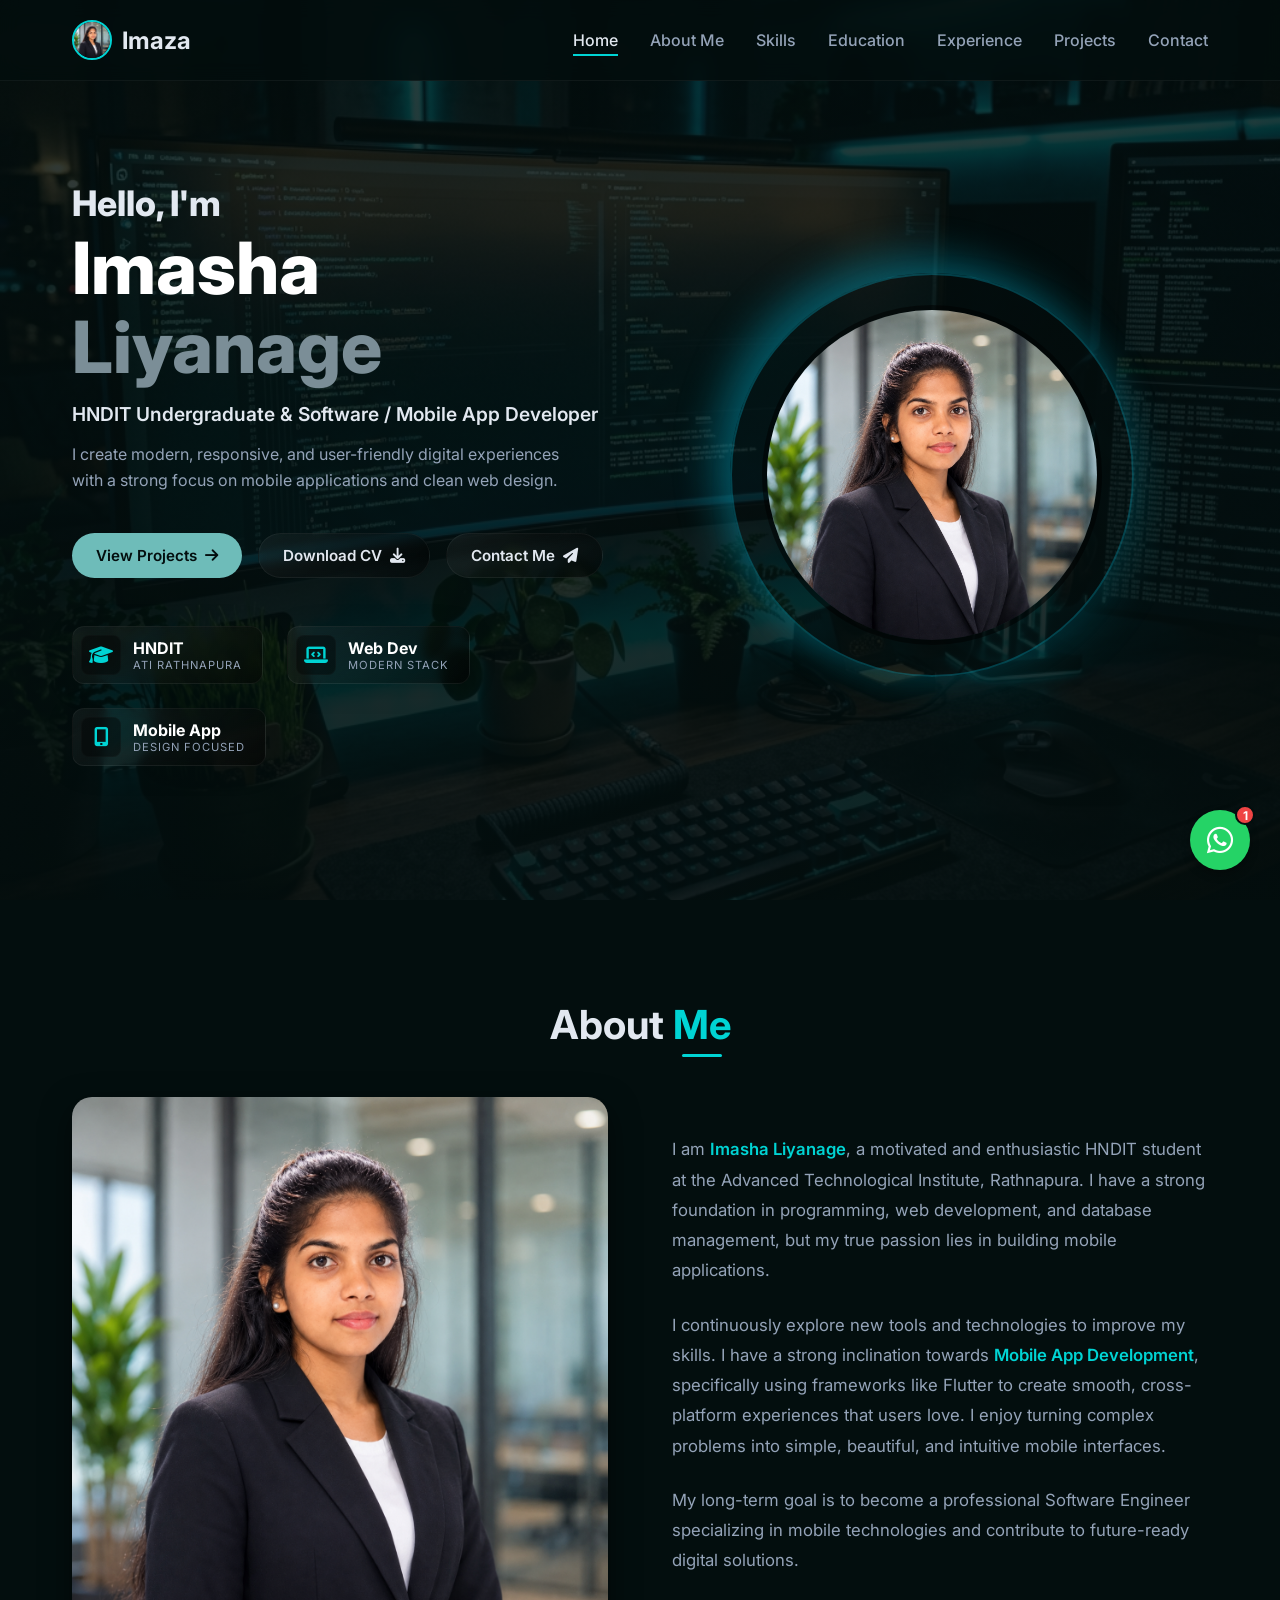
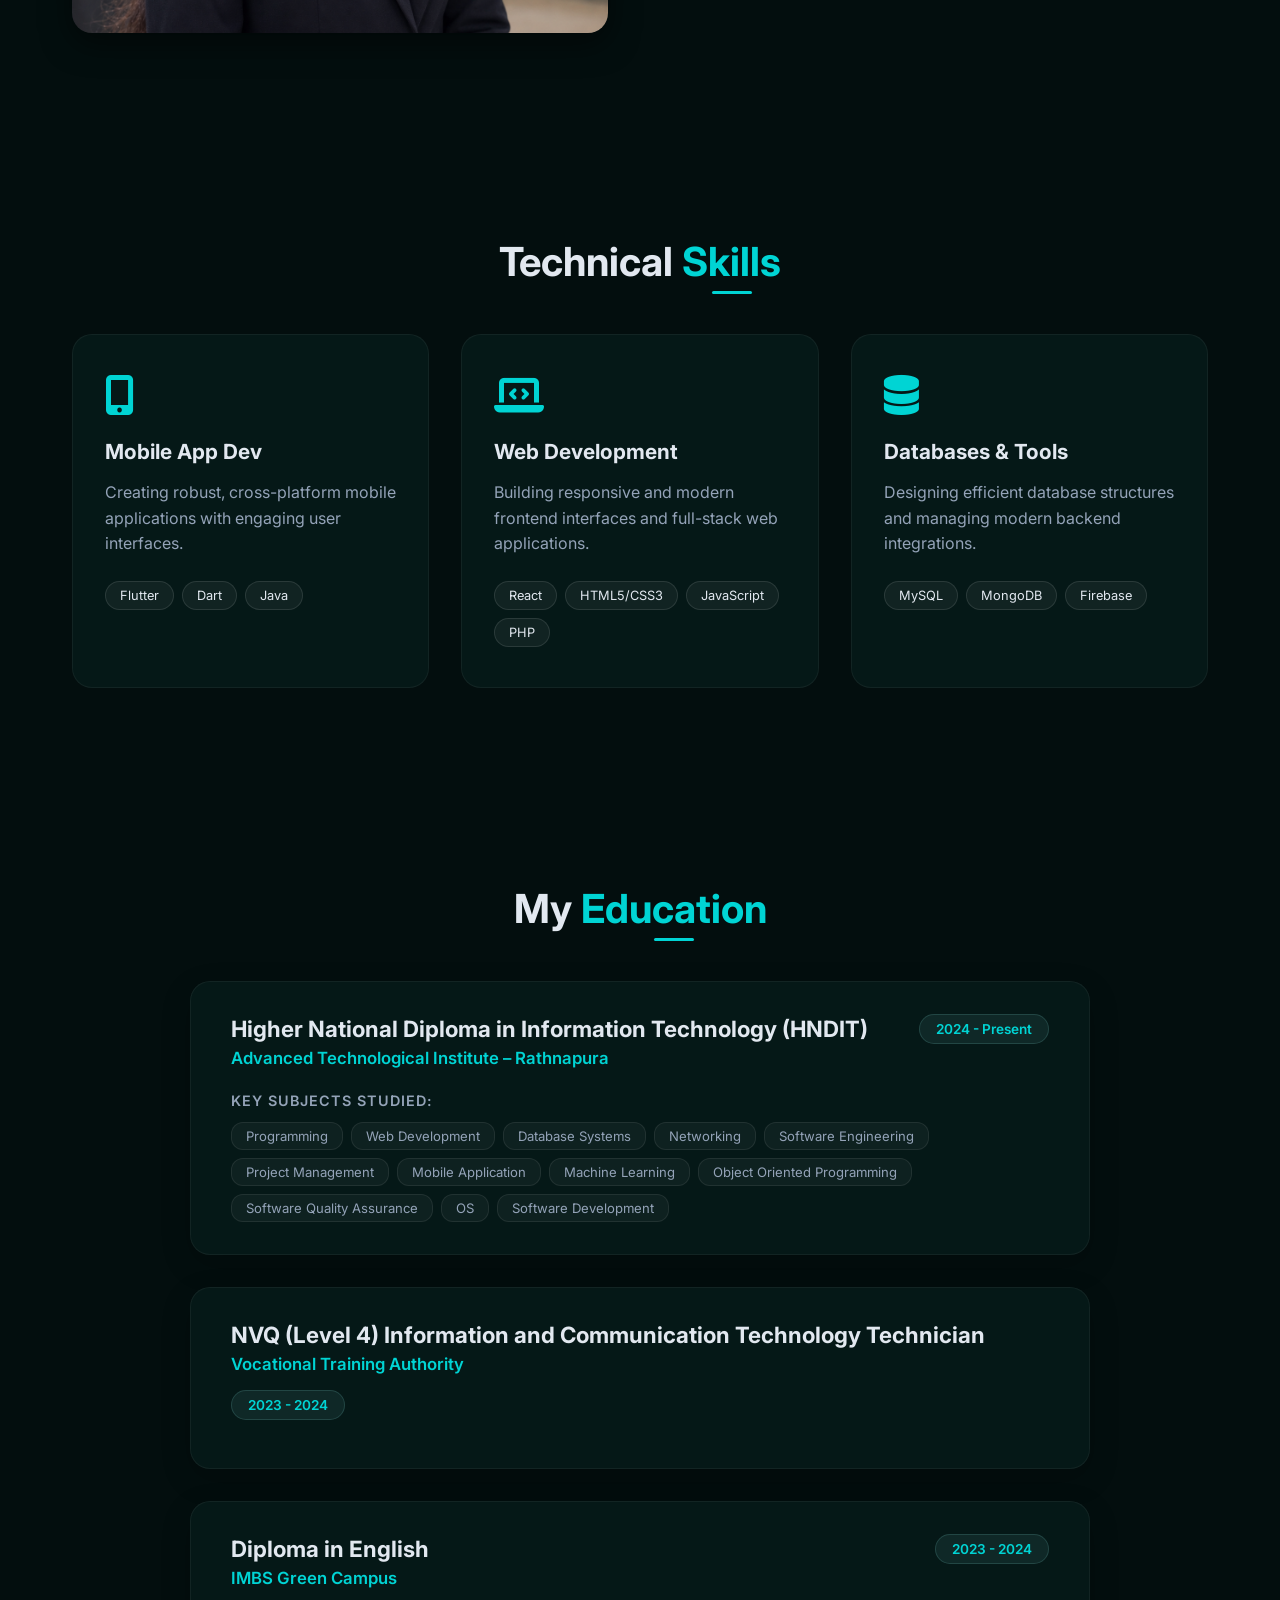
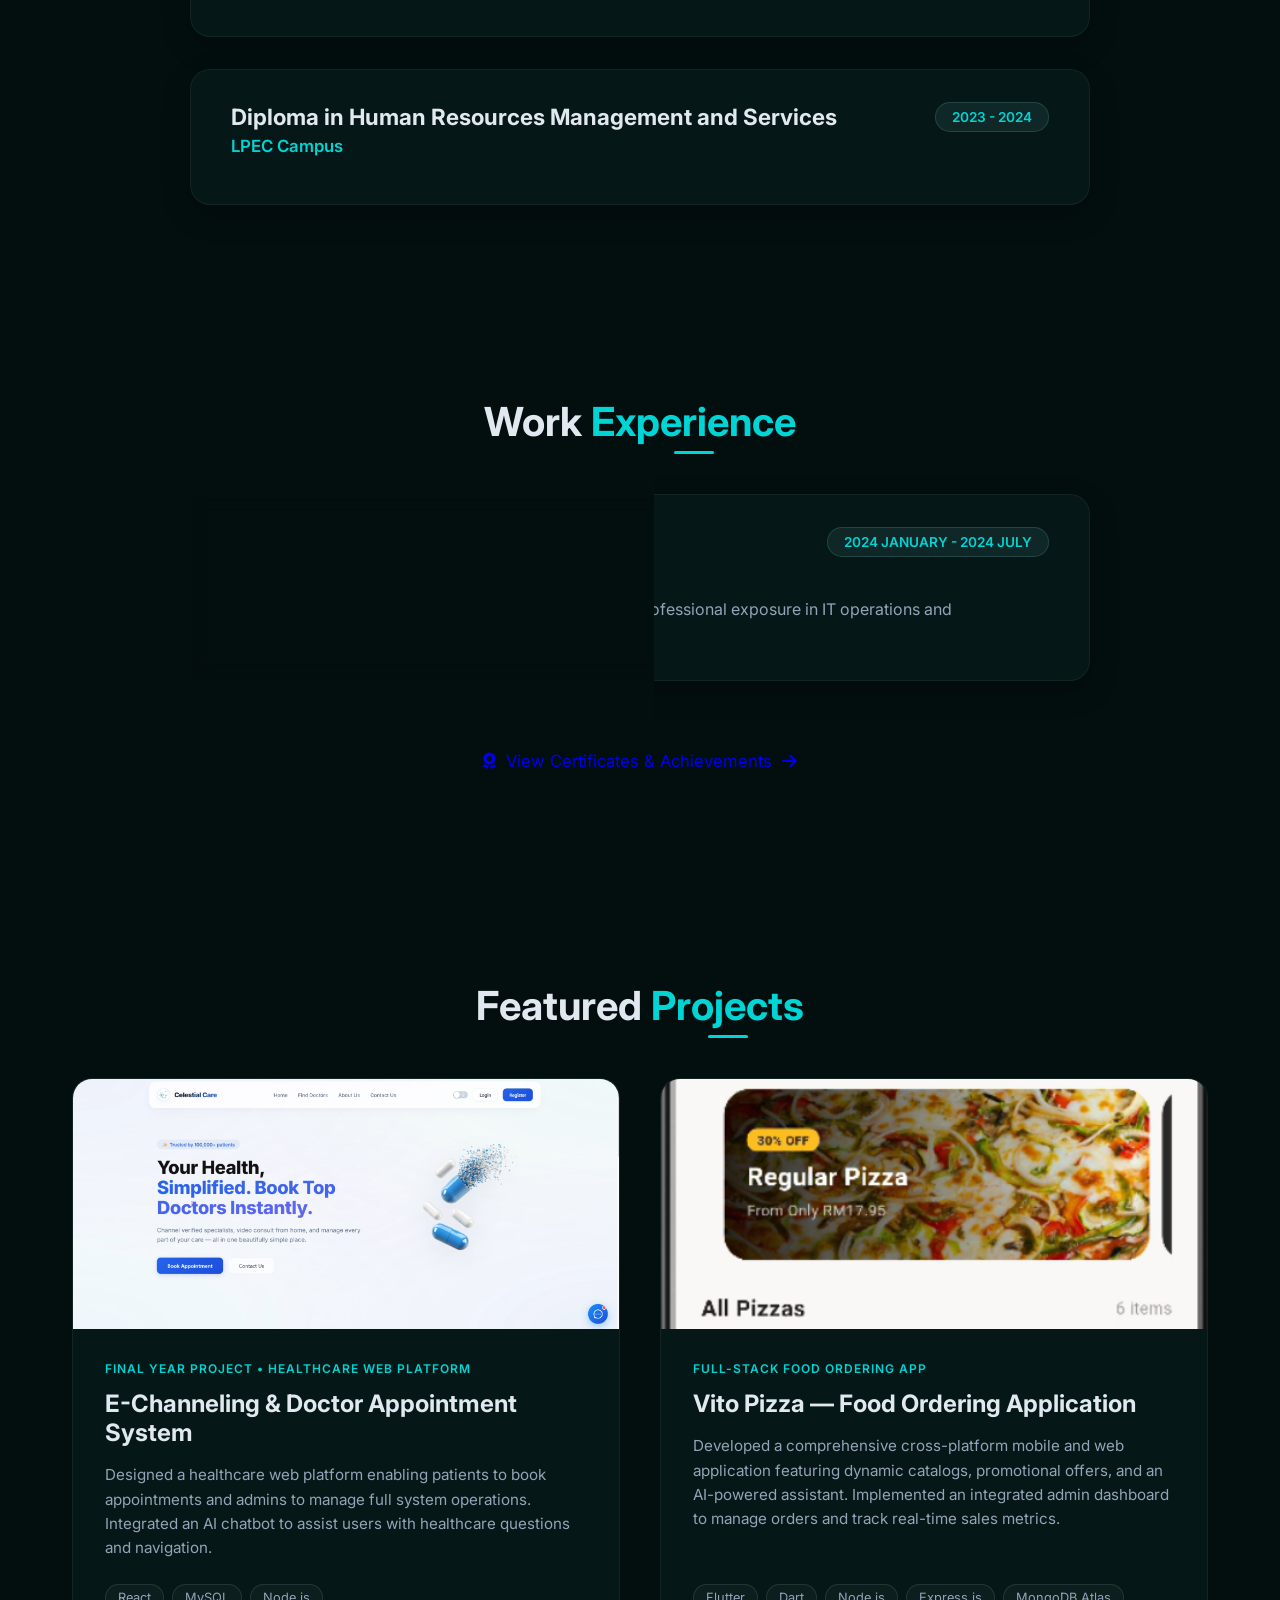
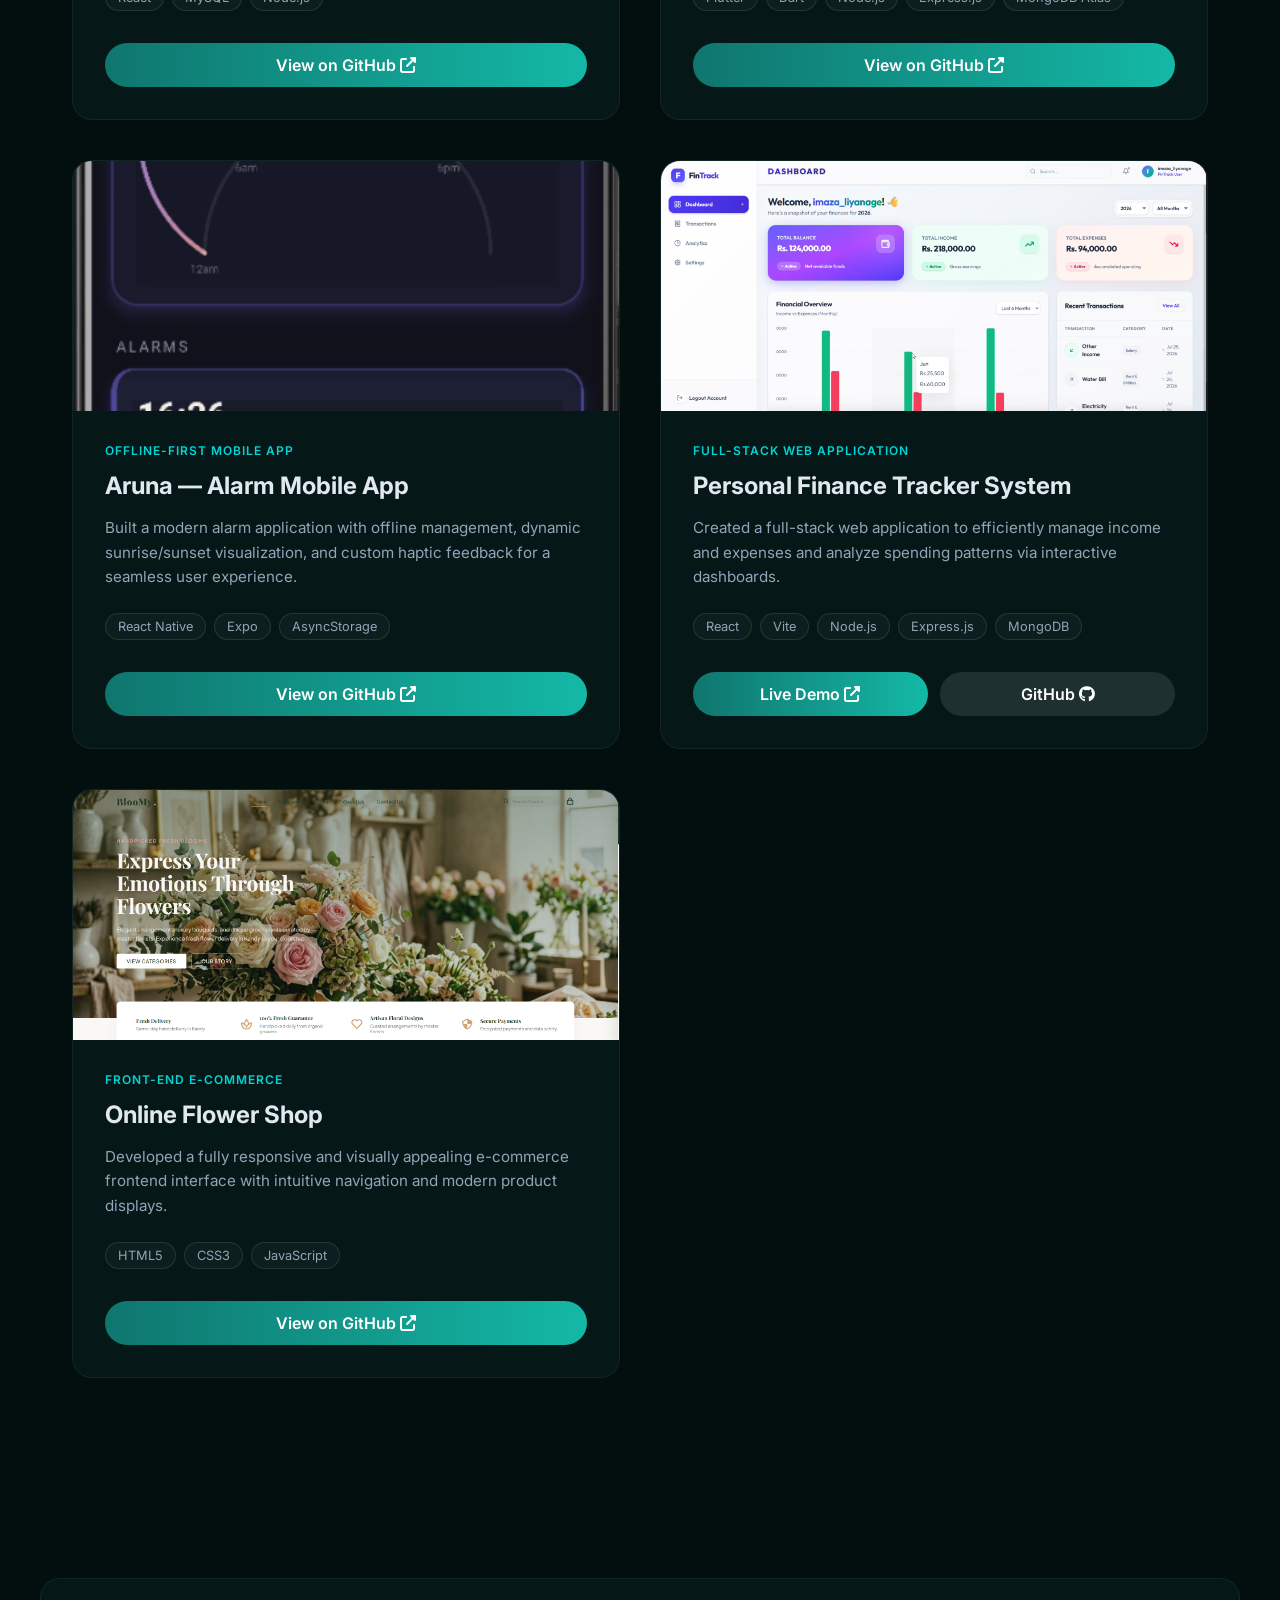
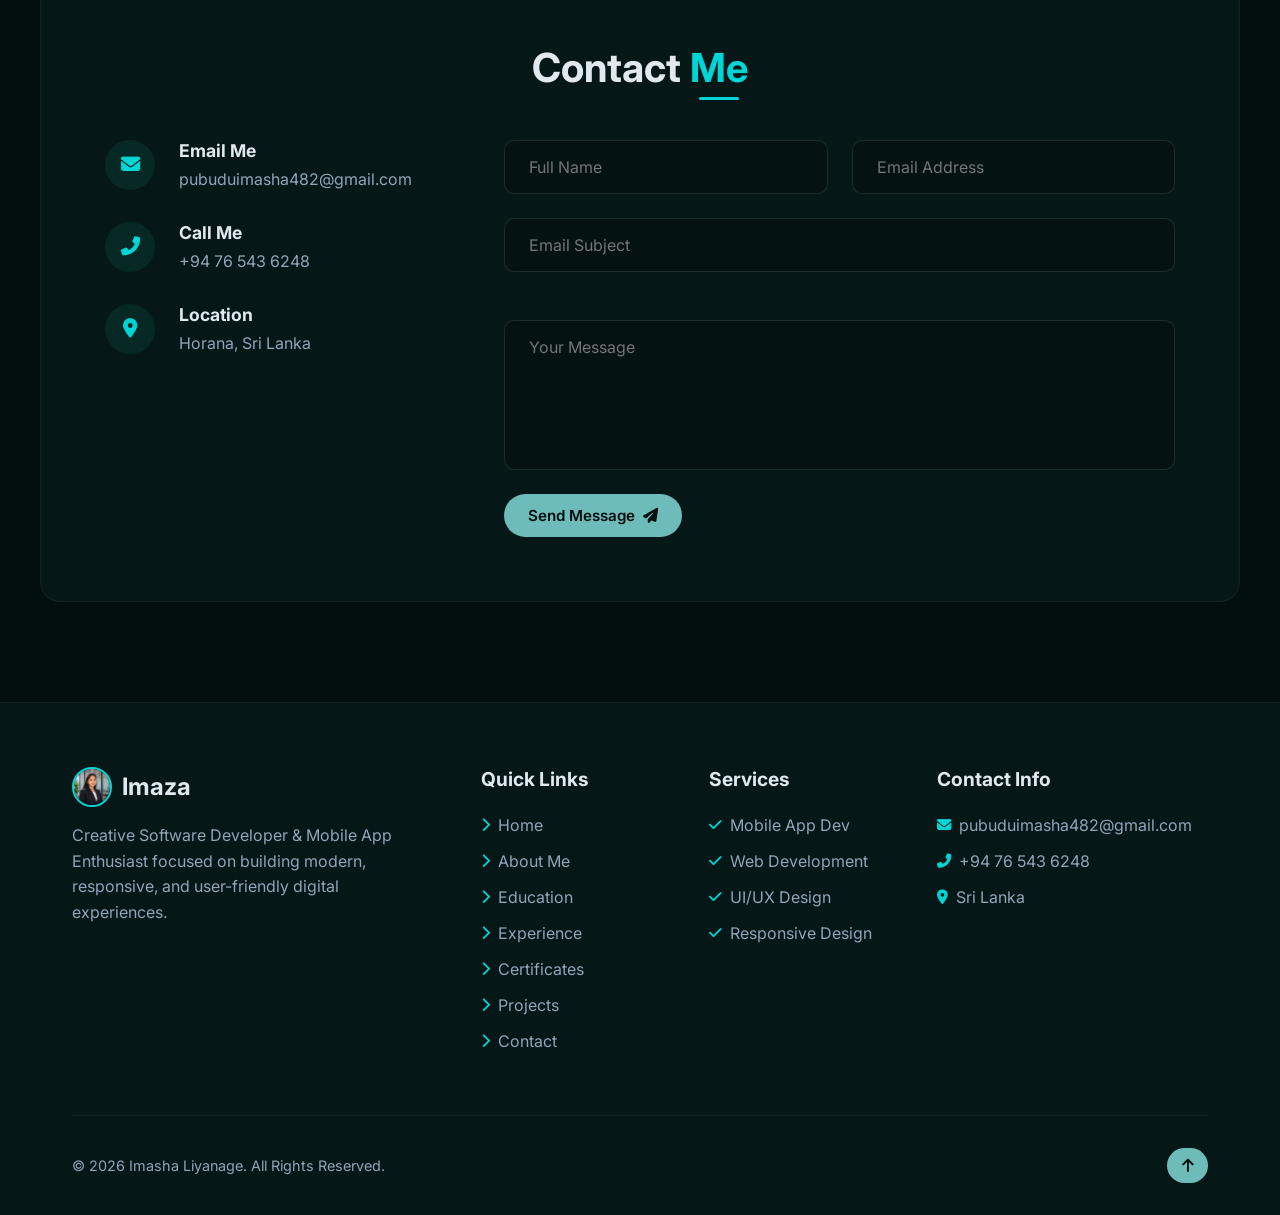
==== index.html @ 62fdcc7a "Initial commit of portfolio website" ====
<!DOCTYPE html>
<html lang="en">
<head>
    <meta charset="UTF-8">
    <meta http-equiv="X-UA-Compatible" content="IE=edge">
    <meta name="viewport" content="width=device-width, initial-scale=1.0">
    <title>Imasha Liyanage | Portfolio</title>
    <!-- Google Fonts -->
    <link rel="preconnect" href="https://fonts.googleapis.com">
    <link rel="preconnect" href="https://fonts.gstatic.com" crossorigin>
    <link href="https://fonts.googleapis.com/css2?family=Inter:wght@300;400;500;600;700;800&display=swap" rel="stylesheet">
    <!-- FontAwesome Icons -->
    <link rel="stylesheet" href="https://cdnjs.cloudflare.com/ajax/libs/font-awesome/6.4.0/css/all.min.css">
    <!-- Custom CSS -->
    <link rel="stylesheet" href="style.css">
</head>

<body>
    <!-- Navigation -->
    <header class="header">
        <nav class="navbar">
            <a href="#home" class="logo">
                <img src="assets/me1.jpg" alt="Logo">
                Imaza
            </a>
            <ul class="nav-links">
                <li><a href="#home" class="active">Home</a></li>
                <li><a href="#about">About Me</a></li>
                <li><a href="#skills">Skills</a></li>
                <li><a href="#education">Education</a></li>
                <li><a href="#experience">Experience</a></li>
                <li><a href="#projects">Projects</a></li>
                <li><a href="#contact">Contact</a></li>
            </ul>
            <div class="menu-icon"><i class="fas fa-bars"></i></div>
        </nav>
    </header>

    <!-- Hero Section -->
    <section id="home" class="home" style="background-image: linear-gradient(rgba(3, 14, 14, 0.8), rgba(3, 14, 14, 0.9)), url('assets/bg.jpg'); background-size: cover; background-position: center; background-attachment: fixed;">
        <div class="container home-content">
            <div class="home-info">
                <h3>Hello, I'm</h3>
                <h1><span class="name-first">Imasha</span><br><span class="name-last">Liyanage</span></h1>
                <h2>HNDIT Undergraduate & Software / Mobile App Developer</h2>
                <p>I create modern, responsive, and user-friendly digital experiences with a strong focus on mobile applications and clean web design.</p>
                
                <div class="action-buttons">
                    <a href="#projects" class="btn btn-primary">View Projects <i class="fas fa-arrow-right"></i></a>
                    <a href="assets/Imasha_Liyanage_CV.pdf" download class="btn btn-outline">Download CV <i class="fas fa-download"></i></a>
                    <a href="#contact" class="btn btn-outline">Contact Me <i class="fas fa-paper-plane"></i></a>
                </div>
                
                <div class="hero-chips">
                    <div class="chip">
                        <div class="chip-icon"><i class="fas fa-graduation-cap"></i></div>
                        <div class="chip-text">
                            <span>HNDIT</span>
                            <span>ATI RATHNAPURA</span>
                        </div>
                    </div>
                    <div class="chip">
                        <div class="chip-icon"><i class="fas fa-laptop-code"></i></div>
                        <div class="chip-text">
                            <span>Web Dev</span>
                            <span>MODERN STACK</span>
                        </div>
                    </div>
                    <div class="chip">
                        <div class="chip-icon"><i class="fas fa-mobile-alt"></i></div>
                        <div class="chip-text">
                            <span>Mobile App</span>
                            <span>DESIGN FOCUSED</span>
                        </div>
                    </div>
                </div>
            </div>
            
            <div class="home-img">
                <div class="glowing-ring">
                    <img src="assets/me1.jpg" alt="Imasha Liyanage">
                </div>
            </div>
        </div>
    </section>

    <!-- About Section -->
    <section id="about" class="about">
        <div class="container">
            <h2 class="section-title">About <span>Me</span></h2>
            <div class="about-content">
                <div class="about-img">
                    <img src="assets/me1.jpg" alt="About Me">
                </div>
                <div class="about-text">
                    <p>I am <span class="highlight">Imasha Liyanage</span>, a motivated and enthusiastic HNDIT student at the Advanced Technological Institute, Rathnapura. I have a strong foundation in programming, web development, and database management, but my true passion lies in building mobile applications.</p>
                    
                    <p>I continuously explore new tools and technologies to improve my skills. I have a strong inclination towards <span class="highlight">Mobile App Development</span>, specifically using frameworks like Flutter to create smooth, cross-platform experiences that users love. I enjoy turning complex problems into simple, beautiful, and intuitive mobile interfaces.</p>
                    
                    <p>My long-term goal is to become a professional Software Engineer specializing in mobile technologies and contribute to future-ready digital solutions.</p>
                </div>
            </div>
        </div>
    </section>

    <!-- Skills Section -->
    <section id="skills" class="skills">
        <div class="container">
            <h2 class="section-title">Technical <span>Skills</span></h2>
            <div class="skills-grid">
                <div class="skill-box">
                    <i class="fas fa-mobile-alt"></i>
                    <h3>Mobile App Dev</h3>
                    <p>Creating robust, cross-platform mobile applications with engaging user interfaces.</p>
                    <div class="tags">
                        <span>Flutter</span><span>Dart</span><span>Java</span>
                    </div>
                </div>
                <div class="skill-box">
                    <i class="fas fa-laptop-code"></i>
                    <h3>Web Development</h3>
                    <p>Building responsive and modern frontend interfaces and full-stack web applications.</p>
                    <div class="tags">
                        <span>React</span><span>HTML5/CSS3</span><span>JavaScript</span><span>PHP</span>
                    </div>
                </div>
                <div class="skill-box">
                    <i class="fas fa-database"></i>
                    <h3>Databases & Tools</h3>
                    <p>Designing efficient database structures and managing modern backend integrations.</p>
                    <div class="tags">
                        <span>MySQL</span><span>MongoDB</span><span>Firebase</span>
                    </div>
                </div>
            </div>
        </div>
    </section>

    <!-- Education Section -->
    <section id="education" class="education-section">
        <div class="container">
            <h2 class="section-title">My <span>Education</span></h2>
            <div class="edu-timeline">
                <div class="edu-card">
                    <div class="edu-card-header">
                        <div>
                            <div class="edu-title">Higher National Diploma in Information Technology (HNDIT)</div>
                            <div class="edu-institute">Advanced Technological Institute – Rathnapura</div>
                        </div>
                        <div class="edu-date">2024 - Present</div>
                    </div>
                    <div class="edu-subjects">
                        <div class="edu-subjects-title">Key Subjects Studied:</div>
                        <div class="subjects-chips">
                            <span>Programming</span>
                            <span>Web Development</span>
                            <span>Database Systems</span>
                            <span>Networking</span>
                            <span>Software Engineering</span>
                            <span>Project Management</span>
                            <span>Mobile Application</span>
                            <span>Machine Learning</span>
                            <span>Object Oriented Programming</span>
                            <span>Software Quality Assurance</span>
                            <span>OS</span>
                            <span>Software Development</span>
                        </div>
                    </div>
                </div>

                <div class="edu-card">
                    <div class="edu-card-header">
                        <div>
                            <div class="edu-title">NVQ (Level 4) Information and Communication Technology Technician</div>
                            <div class="edu-institute">Vocational Training Authority</div>
                        </div>
                        <div class="edu-date">2023 - 2024</div>
                    </div>
                </div>

                <div class="edu-card">
                    <div class="edu-card-header">
                        <div>
                            <div class="edu-title">Diploma in English</div>
                            <div class="edu-institute">IMBS Green Campus</div>
                        </div>
                        <div class="edu-date">2023 - 2024</div>
                    </div>
                </div>

                <div class="edu-card">
                    <div class="edu-card-header">
                        <div>
                            <div class="edu-title">Diploma in Human Resources Management and Services</div>
                            <div class="edu-institute">LPEC Campus</div>
                        </div>
                        <div class="edu-date">2023 - 2024</div>
                    </div>
                </div>
            </div>
        </div>
    </section>

    <!-- Work Experience Section -->
    <section id="experience" class="experience-section">
        <div class="container">
            <h2 class="section-title">Work <span>Experience</span></h2>
            <div class="edu-timeline">
                <div class="exp-card">
                    <div class="exp-card-header">
                        <div>
                            <div class="exp-title">Trainee</div>
                            <div class="exp-company">CEB – BANDARAGAMA</div>
                        </div>
                        <div class="exp-date">2024 JANUARY - 2024 JULY</div>
                    </div>
                    <p style="color: var(--text-secondary); line-height: 1.6; margin-top: 1rem;">
                        Gained practical technical experience, teamwork, and professional exposure in IT operations and organizational workflows during a 6-month traineeship.
                    </p>
                </div>
            </div>
            
            <div style="text-align: center; margin-top: 3.5rem;">
                <a href="certificates.html" class="glass-btn highlight-btn" style="padding: 14px 35px; font-size: 1.05rem; display: inline-flex; align-items: center; gap: 10px;">
                    <i class="fas fa-award"></i> View Certificates & Achievements <i class="fas fa-arrow-right"></i>
                </a>
            </div>
        </div>
    </section>

    <!-- Projects Section -->
    <section id="projects" class="portfolio">
        <div class="container">
            <h2 class="section-title">Featured <span>Projects</span></h2>
            
            <div class="portfolio-grid">
                <!-- Project 1 (Final Year Project) -->
                <div class="project-card">
                    <div class="project-img">
                        <img src="assets/e-channeling.png" alt="E-Channeling & Doctor Appointment System">
                    </div>
                    <div class="project-info">
                        <span class="project-category">FINAL YEAR PROJECT • HEALTHCARE WEB PLATFORM</span>
                        <h4>E-Channeling & Doctor Appointment System</h4>
                        <p>Designed a healthcare web platform enabling patients to book appointments and admins to manage full system operations. Integrated an AI chatbot to assist users with healthcare questions and navigation.</p>
                        
                        <div class="project-tech">
                            <span>React</span>
                            <span>MySQL</span>
                            <span>Node.js</span>
                        </div>
                        
                        <a href="https://github.com/imashaliyanage482" target="_blank" class="project-btn">
                            View on GitHub <i class="fas fa-external-link-alt"></i>
                        </a>
                    </div>
                </div>

                <!-- Project 2 (Vito Pizza) -->
                <div class="project-card">
                    <div class="project-img">
                        <img src="assets/pizza app1.png" alt="Vito Pizza App">
                    </div>
                    <div class="project-info">
                        <span class="project-category">FULL-STACK FOOD ORDERING APP</span>
                        <h4>Vito Pizza — Food Ordering Application</h4>
                        <p>Developed a comprehensive cross-platform mobile and web application featuring dynamic catalogs, promotional offers, and an AI-powered assistant. Implemented an integrated admin dashboard to manage orders and track real-time sales metrics.</p>
                        
                        <div class="project-tech">
                            <span>Flutter</span>
                            <span>Dart</span>
                            <span>Node.js</span>
                            <span>Express.js</span>
                            <span>MongoDB Atlas</span>
                        </div>
                        
                        <a href="https://github.com/imashaliyanage482" target="_blank" class="project-btn">
                            View on GitHub <i class="fas fa-external-link-alt"></i>
                        </a>
                    </div>
                </div>

                <!-- Project 3 (Aruna Mobile App) -->
                <div class="project-card">
                    <div class="project-img">
                        <img src="assets/alarm.png" alt="Aruna Alarm App">
                    </div>
                    <div class="project-info">
                        <span class="project-category">OFFLINE-FIRST MOBILE APP</span>
                        <h4>Aruna — Alarm Mobile App</h4>
                        <p>Built a modern alarm application with offline management, dynamic sunrise/sunset visualization, and custom haptic feedback for a seamless user experience.</p>
                        
                        <div class="project-tech">
                            <span>React Native</span>
                            <span>Expo</span>
                            <span>AsyncStorage</span>
                        </div>
                        
                        <a href="https://github.com/imashaliyanage482" target="_blank" class="project-btn">
                            View on GitHub <i class="fas fa-external-link-alt"></i>
                        </a>
                    </div>
                </div>

                <!-- Project 4 (Personal Finance Tracker) -->
                <div class="project-card">
                    <div class="project-img">
                        <img src="assets/finance1.png" alt="Personal Finance Tracker">
                    </div>
                    <div class="project-info">
                        <span class="project-category">FULL-STACK WEB APPLICATION</span>
                        <h4>Personal Finance Tracker System</h4>
                        <p>Created a full-stack web application to efficiently manage income and expenses and analyze spending patterns via interactive dashboards.</p>
                        
                        <div class="project-tech">
                            <span>React</span>
                            <span>Vite</span>
                            <span>Node.js</span>
                            <span>Express.js</span>
                            <span>MongoDB</span>
                        </div>
                        
                        <div style="display: flex; gap: 0.8rem; margin-top: auto;">
                            <a href="https://lnkd.in/gJkeSQT3" target="_blank" class="project-btn" style="flex: 1;">
                                Live Demo <i class="fas fa-external-link-alt"></i>
                            </a>
                            <a href="https://github.com/imashaliyanage482" target="_blank" class="project-btn" style="flex: 1; background: rgba(255,255,255,0.1);">
                                GitHub <i class="fab fa-github"></i>
                            </a>
                        </div>
                    </div>
                </div>
                
                <!-- Project 5 (Online Flower Shop) -->
                <div class="project-card">
                    <div class="project-img">
                        <img src="assets/flowershop.png" alt="Online Flower Shop">
                    </div>
                    <div class="project-info">
                        <span class="project-category">FRONT-END E-COMMERCE</span>
                        <h4>Online Flower Shop</h4>
                        <p>Developed a fully responsive and visually appealing e-commerce frontend interface with intuitive navigation and modern product displays.</p>
                        
                        <div class="project-tech">
                            <span>HTML5</span>
                            <span>CSS3</span>
                            <span>JavaScript</span>
                        </div>
                        
                        <a href="https://github.com/imashaliyanage482" target="_blank" class="project-btn">
                            View on GitHub <i class="fas fa-external-link-alt"></i>
                        </a>
                    </div>
                </div>
            </div>
        </div>
    </section>
    <!-- Contact Section -->
    <section id="contact" class="contact">
        <div class="container contact-container">
            <h2 class="section-title">Contact <span>Me</span></h2>
            
            <div class="contact-wrapper">
                <div class="contact-info">
                    <div class="info-item">
                        <i class="fas fa-envelope"></i>
                        <div>
                            <h4>Email Me</h4>
                            <p>pubuduimasha482@gmail.com</p>
                        </div>
                    </div>
                    <div class="info-item">
                        <i class="fas fa-phone-alt"></i>
                        <div>
                            <h4>Call Me</h4>
                            <p>+94 76 543 6248</p>
                        </div>
                    </div>
                    <div class="info-item">
                        <i class="fas fa-map-marker-alt"></i>
                        <div>
                            <h4>Location</h4>
                            <p>Horana, Sri Lanka</p>
                        </div>
                    </div>
                </div>

                <form action="https://formsubmit.co/pubuduimasha482@gmail.com" method="POST">
                    <!-- Hidden settings for FormSubmit -->
                    <input type="hidden" name="_subject" value="New Message from Portfolio Website!">
                    <input type="hidden" name="_captcha" value="false">
                    <input type="hidden" name="_template" value="table">
                    
                    <div class="input-box">
                        <input type="text" name="name" placeholder="Full Name" required>
                        <input type="email" name="email" placeholder="Email Address" required>
                    </div>
                    <input type="text" name="subject" placeholder="Email Subject" required style="margin-bottom: 1.5rem;">
                    <textarea name="message" placeholder="Your Message" required></textarea>
                    <button type="submit" class="btn btn-primary submit-btn">Send Message <i class="fas fa-paper-plane"></i></button>
                </form>
            </div>
        </div>
    </section>

    <!-- Footer -->
    <footer class="footer">
        <div class="container">
            <div class="footer-content">
                <div class="footer-brand">
                    <div class="logo">
                        <img src="assets/me1.jpg" alt="Logo">
                        Imaza
                    </div>
                    <p>Creative Software Developer & Mobile App Enthusiast focused on building modern, responsive, and user-friendly digital experiences.</p>
                </div>
                
                <div class="footer-col">
                    <h4>Quick Links</h4>
                    <ul>
                        <li><i class="fas fa-chevron-right"></i> <a href="#home">Home</a></li>
                        <li><i class="fas fa-chevron-right"></i> <a href="#about">About Me</a></li>
                        <li><i class="fas fa-chevron-right"></i> <a href="#education">Education</a></li>
                        <li><i class="fas fa-chevron-right"></i> <a href="#experience">Experience</a></li>
                        <li><i class="fas fa-chevron-right"></i> <a href="certificates.html">Certificates</a></li>
                        <li><i class="fas fa-chevron-right"></i> <a href="#projects">Projects</a></li>
                        <li><i class="fas fa-chevron-right"></i> <a href="#contact">Contact</a></li>
                    </ul>
                </div>
                
                <div class="footer-col">
                    <h4>Services</h4>
                    <ul>
                        <li><i class="fas fa-check"></i> Mobile App Dev</li>
                        <li><i class="fas fa-check"></i> Web Development</li>
                        <li><i class="fas fa-check"></i> UI/UX Design</li>
                        <li><i class="fas fa-check"></i> Responsive Design</li>
                    </ul>
                </div>
                
                <div class="footer-col">
                    <h4>Contact Info</h4>
                    <ul>
                        <li><i class="fas fa-envelope"></i> pubuduimasha482@gmail.com</li>
                        <li><i class="fas fa-phone-alt"></i> +94 76 543 6248</li>
                        <li><i class="fas fa-map-marker-alt"></i> Sri Lanka</li>
                    </ul>
                </div>
            </div>
            
            <div class="footer-bottom">
                <p>&copy; 2026 Imasha Liyanage. All Rights Reserved.</p>
                <div class="footer-iconTop">
                    <a href="#home" class="btn btn-primary" style="padding: 10px 15px;"><i class="fas fa-arrow-up"></i></a>
                </div>
            </div>
        </div>
    </footer>

    <!-- WhatsApp Floating Button -->
    <a href="https://wa.me/94765436248" class="whatsapp-float" target="_blank" title="Chat on WhatsApp">
        <i class="fab fa-whatsapp"></i>
        <span class="notification-badge">1</span>
    </a>

    <!-- Custom JS -->
    <script src="script.js"></script>
</body>
</html>
---- style.css ----
@import url('https://fonts.googleapis.com/css2?family=Inter:wght@300;400;500;600;700;800&display=swap');

/* Global Resets */
* {
    margin: 0;
    padding: 0;
    box-sizing: border-box;
    font-family: 'Inter', sans-serif;
    text-decoration: none;
    outline: none;
    scroll-behavior: smooth;
}

:root {
    --bg-color: #030e0e; /* Deep dark teal background */
    --surface-color: #051817; /* Card background */
    --surface-hover: #072321;
    --text-primary: #e2e8f0;
    --text-secondary: #94a3b8;
    --accent-teal: #00d4d4;
    --accent-gradient: linear-gradient(90deg, #0f766e, #14b8a6);
    --ring-cyan: #06b6d4;
    --ring-red: #ef4444;
}

body {
    background-color: var(--bg-color);
    background-image: linear-gradient(rgba(3, 14, 14, 0.86), rgba(3, 14, 14, 0.94)), url('assets/bg.jpg');
    background-size: cover;
    background-position: center;
    background-attachment: fixed;
    color: var(--text-primary);
    overflow-x: hidden;
}

/* --- Container & Layout --- */
.container {
    max-width: 1200px;
    margin: 0 auto;
    padding: 0 2rem;
}

section {
    padding: 100px 0;
}

.section-title {
    text-align: center;
    font-size: 2.5rem;
    font-weight: 700;
    margin-bottom: 3rem;
    color: var(--text-primary);
}

.section-title span {
    color: var(--accent-teal);
    position: relative;
}

.section-title span::after {
    content: '';
    position: absolute;
    bottom: -8px;
    left: 50%;
    transform: translateX(-50%);
    width: 40px;
    height: 3px;
    background: var(--accent-teal);
    border-radius: 2px;
}

/* --- Navbar --- */
.header {
    position: fixed;
    top: 0;
    left: 0;
    width: 100%;
    padding: 20px 0;
    background: rgba(3, 14, 14, 0.85);
    backdrop-filter: blur(10px);
    z-index: 100;
    border-bottom: 1px solid rgba(255, 255, 255, 0.05);
}

.navbar {
    display: flex;
    justify-content: space-between;
    align-items: center;
    max-width: 1200px;
    margin: 0 auto;
    padding: 0 2rem;
}

.logo {
    display: flex;
    align-items: center;
    gap: 10px;
    font-size: 1.5rem;
    font-weight: 700;
    color: var(--text-primary);
}

.logo img {
    width: 40px;
    height: 40px;
    border-radius: 50%;
    object-fit: cover;
    border: 2px solid var(--accent-teal);
}

.nav-links {
    display: flex;
    gap: 2rem;
    list-style: none;
}

.nav-links a {
    color: var(--text-secondary);
    font-size: 1rem;
    font-weight: 500;
    transition: 0.3s;
}

.nav-links a:hover, .nav-links a.active {
    color: var(--text-primary);
    border-bottom: 2px solid var(--accent-teal);
    padding-bottom: 4px;
}

.menu-icon {
    display: none;
    font-size: 1.5rem;
    cursor: pointer;
}

/* --- Hero Section --- */
.home {
    padding-top: 150px;
    min-height: 100vh;
    display: flex;
    align-items: center;
}

.home-content {
    display: flex;
    align-items: center;
    justify-content: space-between;
    width: 100%;
    gap: 2rem;
}

.home-info {
    flex: 1;
}

.home-info h3 {
    font-size: 2.2rem;
    font-weight: 800;
    line-height: 1.1;
    margin-bottom: 5px;
}

.home-info h1 {
    font-size: 4.5rem;
    font-weight: 800;
    line-height: 1.1;
    margin-bottom: 1rem;
}

.name-first {
    color: #ffffff;
}

.name-last {
    color: #7b8e97; /* Greyish blue */
}

.home-info h2 {
    font-size: 1.2rem;
    font-weight: 600;
    color: var(--text-primary);
    margin-bottom: 1rem;
}

.home-info p {
    color: var(--text-secondary);
    line-height: 1.6;
    margin-bottom: 2.5rem;
    max-width: 500px;
}

.action-buttons {
    display: flex;
    gap: 1rem;
    flex-wrap: wrap;
    margin-bottom: 3rem;
}

.btn {
    padding: 12px 24px;
    border-radius: 30px;
    font-size: 0.95rem;
    font-weight: 600;
    display: inline-flex;
    align-items: center;
    gap: 8px;
    cursor: pointer;
    transition: 0.3s;
}

.btn-primary {
    background: #6ebcb9; /* Light teal from the image */
    color: #030e0e; /* Dark text */
    border: none;
}
.btn-primary:hover {
    box-shadow: 0 0 20px rgba(110, 188, 185, 0.4);
    transform: translateY(-2px);
}

.btn-outline {
    background: linear-gradient(135deg, rgba(255, 255, 255, 0.05), rgba(0, 0, 0, 0.5));
    border: 1px solid rgba(255, 255, 255, 0.05);
    color: var(--text-primary);
    backdrop-filter: blur(5px);
}
.btn-outline:hover {
    background: rgba(255, 255, 255, 0.1);
    transform: translateY(-2px);
}

.hero-chips {
    display: flex;
    gap: 1.5rem;
    flex-wrap: wrap;
    margin-top: 1rem;
}

.chip {
    display: flex;
    align-items: center;
    gap: 12px;
    background: linear-gradient(135deg, rgba(255, 255, 255, 0.05), rgba(0, 0, 0, 0.5));
    border: 1px solid rgba(255, 255, 255, 0.05);
    padding: 8px 20px 8px 8px;
    border-radius: 12px;
    box-shadow: 0 4px 30px rgba(0, 0, 0, 0.1);
    backdrop-filter: blur(5px);
}

.chip-icon {
    width: 40px;
    height: 40px;
    background: rgba(0, 0, 0, 0.4);
    border-radius: 8px;
    display: flex;
    align-items: center;
    justify-content: center;
    border: 1px solid rgba(255, 255, 255, 0.02);
}

.chip-icon i {
    font-size: 1.2rem;
    color: var(--accent-teal);
}

.chip-text {
    display: flex;
    flex-direction: column;
}

.chip-text span:first-child {
    font-weight: 700;
    font-size: 1rem;
    color: #ffffff;
}

.chip-text span:last-child {
    font-size: 0.7rem;
    color: var(--text-secondary);
    text-transform: uppercase;
    letter-spacing: 1px;
}

.home-img {
    flex: 1;
    display: flex;
    justify-content: center;
    position: relative;
}

.glowing-ring {
    position: relative;
    width: 400px;
    height: 400px;
    border-radius: 50%;
    display: flex;
    align-items: center;
    justify-content: center;
}

.glowing-ring::before {
    content: '';
    position: absolute;
    width: 100%;
    height: 100%;
    border-radius: 50%;
    box-shadow: -15px -15px 40px rgba(6, 182, 212, 0.4),
                15px 15px 40px rgba(6, 182, 212, 0.1);
    border: 2px solid rgba(6, 182, 212, 0.3);
    z-index: 0;
    animation: pulse-ring 4s infinite alternate;
}

.glowing-ring img {
    width: 85%;
    height: 85%;
    object-fit: cover;
    border-radius: 50%;
    z-index: 1;
    border: 5px solid rgba(0,0,0,0.5);
}

@keyframes pulse-ring {
    0% { transform: scale(1); }
    100% { transform: scale(1.05); }
}

/* --- About Section --- */
.about-content {
    display: flex;
    gap: 4rem;
    align-items: center;
}

.about-img {
    flex: 1;
}
.about-img img {
    width: 100%;
    border-radius: 20px;
    box-shadow: 0 10px 30px rgba(0,0,0,0.5);
}

.about-text {
    flex: 1;
}

.about-text p {
    color: var(--text-secondary);
    line-height: 1.8;
    margin-bottom: 1.5rem;
    font-size: 1.05rem;
}

.highlight {
    color: var(--accent-teal);
    font-weight: 600;
}

/* --- Skills Section --- */
.skills-grid {
    display: grid;
    grid-template-columns: repeat(3, 1fr);
    gap: 2rem;
}
.skill-box {
    background: var(--surface-color);
    padding: 2.5rem 2rem;
    border-radius: 20px;
    border: 1px solid rgba(255, 255, 255, 0.05);
    transition: 0.3s;
}
.skill-box:hover {
    background: var(--surface-hover);
    transform: translateY(-5px);
    border-color: rgba(20, 184, 166, 0.3);
}
.skill-box i {
    font-size: 2.5rem;
    color: var(--accent-teal);
    margin-bottom: 1.5rem;
}
.skill-box h3 {
    font-size: 1.3rem;
    margin-bottom: 1rem;
}
.skill-box p {
    color: var(--text-secondary);
    margin-bottom: 1.5rem;
    line-height: 1.6;
}
.tags {
    display: flex;
    flex-wrap: wrap;
    gap: 0.5rem;
}
.tags span {
    background: rgba(255, 255, 255, 0.05);
    border: 1px solid rgba(255, 255, 255, 0.1);
    color: var(--text-primary);
    padding: 6px 14px;
    border-radius: 20px;
    font-size: 0.8rem;
}

/* --- Projects Section --- */
.portfolio-grid {
    display: grid;
    grid-template-columns: repeat(2, 1fr);
    gap: 2.5rem;
}

.project-card {
    background: var(--surface-color);
    border-radius: 20px;
    overflow: hidden;
    border: 1px solid rgba(255, 255, 255, 0.05);
    transition: 0.3s;
    display: flex;
    flex-direction: column;
}

.project-card:hover {
    background: var(--surface-hover);
    transform: translateY(-5px);
    box-shadow: 0 20px 40px rgba(0,0,0,0.4);
}

.project-img {
    width: 100%;
    height: 250px;
    overflow: hidden;
    position: relative;
}

.project-img img {
    width: 100%;
    height: 100%;
    object-fit: cover;
    transition: 0.5s;
}

.project-card:hover .project-img img {
    transform: scale(1.05);
}

.project-info {
    padding: 2rem;
    display: flex;
    flex-direction: column;
    flex-grow: 1;
}

.project-category {
    font-size: 0.75rem;
    text-transform: uppercase;
    letter-spacing: 1px;
    color: var(--accent-teal);
    margin-bottom: 0.8rem;
    font-weight: 600;
}

.project-info h4 {
    font-size: 1.5rem;
    margin-bottom: 1rem;
    color: var(--text-primary);
}

.project-info p {
    color: var(--text-secondary);
    line-height: 1.6;
    margin-bottom: 1.5rem;
    font-size: 0.95rem;
}

.project-tech {
    display: flex;
    flex-wrap: wrap;
    gap: 0.5rem;
    margin-bottom: 2rem;
    margin-top: auto;
}

.project-tech span {
    background: rgba(255, 255, 255, 0.03);
    border: 1px solid rgba(255, 255, 255, 0.1);
    color: var(--text-secondary);
    padding: 5px 12px;
    border-radius: 15px;
    font-size: 0.8rem;
}

.project-btn {
    width: 100%;
    padding: 12px;
    border-radius: 30px;
    background: var(--accent-gradient);
    color: #fff;
    text-align: center;
    font-weight: 600;
    transition: 0.3s;
}
.project-btn:hover {
    opacity: 0.9;
    box-shadow: 0 0 15px rgba(20, 184, 166, 0.3);
}

/* --- Blog Section --- */
.section-subtitle {
    text-align: center;
    color: var(--text-secondary);
    margin: -1.5rem auto 3rem;
    max-width: 600px;
    font-size: 1rem;
    line-height: 1.6;
}
.blog-grid {
    display: grid;
    grid-template-columns: repeat(3, 1fr);
    gap: 2rem;
}
.blog-card {
    background: var(--surface-color);
    border-radius: 15px;
    overflow: hidden;
    border: 1px solid rgba(255, 255, 255, 0.05);
    transition: 0.3s;
    display: flex;
    flex-direction: column;
}
.blog-card:hover {
    background: var(--surface-hover);
    transform: translateY(-5px);
    box-shadow: 0 10px 30px rgba(0,0,0,0.3);
}
.blog-img {
    width: 100%;
    height: 200px;
    overflow: hidden;
}
.blog-img img {
    width: 100%;
    height: 100%;
    object-fit: cover;
    transition: 0.5s;
}
.blog-card:hover .blog-img img {
    transform: scale(1.05);
}
.blog-info {
    padding: 1.5rem;
    display: flex;
    flex-direction: column;
    flex-grow: 1;
}
.blog-meta {
    display: flex;
    justify-content: space-between;
    align-items: center;
    margin-bottom: 1rem;
    font-size: 0.75rem;
    font-weight: 600;
}
.blog-category {
    color: var(--accent-teal);
    text-transform: uppercase;
    letter-spacing: 1px;
}
.blog-time {
    color: var(--text-secondary);
}
.blog-info h4 {
    font-size: 1.2rem;
    margin-bottom: 1rem;
    color: var(--text-primary);
    line-height: 1.4;
}
.blog-info p {
    color: var(--text-secondary);
    font-size: 0.9rem;
    line-height: 1.6;
    margin-bottom: 1.5rem;
}
.blog-date {
    margin-top: auto;
    font-size: 0.8rem;
    color: rgba(255, 255, 255, 0.3);
}

/* --- Contact Section --- */
.contact-container {
    background: var(--surface-color);
    padding: 4rem;
    border-radius: 20px;
    border: 1px solid rgba(255, 255, 255, 0.05);
}
.contact-wrapper {
    display: grid;
    grid-template-columns: 1fr 2fr;
    gap: 4rem;
}
.info-item {
    display: flex;
    align-items: flex-start;
    gap: 1.5rem;
    margin-bottom: 2rem;
}
.info-item i {
    width: 50px;
    height: 50px;
    background: rgba(20, 184, 166, 0.1);
    border-radius: 50%;
    display: flex;
    align-items: center;
    justify-content: center;
    font-size: 1.2rem;
    color: var(--accent-teal);
}
.info-item h4 {
    font-size: 1.1rem;
    margin-bottom: 0.5rem;
}
.info-item p {
    color: var(--text-secondary);
}

.contact form {
    display: flex;
    flex-direction: column;
    gap: 1.5rem;
}
.input-box {
    display: flex;
    gap: 1.5rem;
}
form input, form textarea {
    width: 100%;
    padding: 1rem 1.5rem;
    background: rgba(0,0,0,0.2);
    border: 1px solid rgba(255,255,255,0.1);
    border-radius: 10px;
    color: var(--text-primary);
    font-size: 1rem;
}
form input:focus, form textarea:focus {
    border-color: var(--accent-teal);
}
form textarea {
    resize: none;
    height: 150px;
}
.submit-btn {
    align-self: flex-start;
}

/* --- Footer --- */
.footer {
    background: var(--surface-color);
    padding: 4rem 0 2rem;
    border-top: 1px solid rgba(255, 255, 255, 0.05);
}
.footer-content {
    display: grid;
    grid-template-columns: 2fr 1fr 1fr 1.5fr;
    gap: 3rem;
    margin-bottom: 3rem;
}
.footer-brand p {
    color: var(--text-secondary);
    margin-top: 1rem;
    line-height: 1.6;
}
.footer-col h4 {
    font-size: 1.2rem;
    margin-bottom: 1.5rem;
    color: var(--text-primary);
}
.footer-col ul {
    list-style: none;
}
.footer-col ul li {
    margin-bottom: 1rem;
}
.footer-col ul li a, .footer-col ul li {
    color: var(--text-secondary);
    transition: 0.3s;
    display: flex;
    align-items: center;
    gap: 8px;
}
.footer-col ul li a:hover {
    color: var(--accent-teal);
}
.footer-col ul li i {
    color: var(--accent-teal);
    font-size: 0.9rem;
}
.footer-bottom {
    display: flex;
    justify-content: space-between;
    align-items: center;
    padding-top: 2rem;
    border-top: 1px solid rgba(255, 255, 255, 0.05);
}
.footer-bottom p {
    color: var(--text-secondary);
    font-size: 0.9rem;
}

/* Floating WhatsApp */
.whatsapp-float {
    position: fixed;
    bottom: 30px;
    right: 30px;
    width: 60px;
    height: 60px;
    background-color: #25d366;
    color: #FFF;
    border-radius: 50px;
    text-align: center;
    font-size: 30px;
    box-shadow: 0 4px 10px rgba(0,0,0,0.3);
    z-index: 1000;
    display: flex;
    align-items: center;
    justify-content: center;
    transition: 0.3s;
}
.whatsapp-float:hover {
    transform: scale(1.1);
}

.notification-badge {
    position: absolute;
    top: -5px;
    right: -5px;
    background-color: #ef4444;
    color: white;
    font-size: 0.75rem;
    width: 20px;
    height: 20px;
    border-radius: 50%;
    display: flex;
    align-items: center;
    justify-content: center;
    font-weight: bold;
    border: 2px solid var(--bg-color);
}

/* --- Education & Work Experience Section --- */
.education-section, .experience-section {
    padding: 6rem 0;
    position: relative;
}
.edu-timeline {
    display: flex;
    flex-direction: column;
    gap: 2rem;
    max-width: 900px;
    margin: 0 auto;
}
.edu-card, .exp-card {
    background: var(--surface-color);
    border-radius: 20px;
    padding: 2rem 2.5rem;
    border: 1px solid rgba(255, 255, 255, 0.05);
    box-shadow: 0 10px 30px rgba(0, 0, 0, 0.2);
    position: relative;
    transition: all 0.3s ease;
    backdrop-filter: blur(10px);
}
.edu-card:hover, .exp-card:hover {
    transform: translateY(-5px);
    border-color: rgba(110, 188, 185, 0.3);
    box-shadow: 0 15px 40px rgba(0, 0, 0, 0.4), 0 0 20px rgba(110, 188, 185, 0.1);
}
.edu-card-header, .exp-card-header {
    display: flex;
    justify-content: space-between;
    align-items: flex-start;
    flex-wrap: wrap;
    gap: 1rem;
    margin-bottom: 1rem;
}
.edu-title, .exp-title {
    font-size: 1.4rem;
    font-weight: 700;
    color: var(--text-primary);
    line-height: 1.3;
}
.edu-institute, .exp-company {
    color: var(--accent-teal);
    font-size: 1.05rem;
    font-weight: 600;
    margin-top: 5px;
}
.edu-date, .exp-date {
    background: rgba(110, 188, 185, 0.1);
    color: var(--accent-teal);
    padding: 6px 16px;
    border-radius: 20px;
    font-size: 0.85rem;
    font-weight: 600;
    border: 1px solid rgba(110, 188, 185, 0.2);
    white-space: nowrap;
}
.edu-subjects {
    margin-top: 1.5rem;
}
.edu-subjects-title {
    font-size: 0.9rem;
    font-weight: 600;
    color: var(--text-secondary);
    margin-bottom: 0.8rem;
    text-transform: uppercase;
    letter-spacing: 1px;
}
.subjects-chips {
    display: flex;
    flex-wrap: wrap;
    gap: 0.5rem;
}
.subjects-chips span {
    background: rgba(255, 255, 255, 0.04);
    border: 1px solid rgba(255, 255, 255, 0.08);
    color: var(--text-secondary);
    padding: 5px 14px;
    border-radius: 12px;
    font-size: 0.82rem;
    transition: 0.3s;
}
.subjects-chips span:hover {
    background: rgba(110, 188, 185, 0.15);
    color: #fff;
    border-color: rgba(110, 188, 185, 0.3);
}

/* --- References Section --- */
.references-grid {
    display: grid;
    grid-template-columns: repeat(2, 1fr);
    gap: 2rem;
    max-width: 900px;
    margin: 0 auto;
}

/* --- Certificates Section --- */
.certificates-section {
    padding: 6rem 0;
    position: relative;
}
.cert-grid {
    display: grid;
    grid-template-columns: repeat(2, 1fr);
    gap: 2rem;
    max-width: 1000px;
    margin: 0 auto;
}
.cert-card {
    background: var(--surface-color);
    border-radius: 20px;
    padding: 2rem;
    border: 1px solid rgba(255, 255, 255, 0.05);
    box-shadow: 0 10px 30px rgba(0, 0, 0, 0.2);
    transition: all 0.3s ease;
    display: flex;
    flex-direction: column;
    justify-content: space-between;
    backdrop-filter: blur(10px);
}
.cert-card:hover {
    transform: translateY(-5px);
    border-color: rgba(110, 188, 185, 0.4);
    box-shadow: 0 15px 40px rgba(0, 0, 0, 0.4), 0 0 25px rgba(110, 188, 185, 0.15);
}
.cert-header {
    display: flex;
    align-items: center;
    gap: 1.2rem;
    margin-bottom: 1.5rem;
}
.cert-icon {
    width: 55px;
    height: 55px;
    background: rgba(110, 188, 185, 0.15);
    border-radius: 15px;
    display: flex;
    align-items: center;
    justify-content: center;
    font-size: 1.6rem;
    color: var(--accent-teal);
    flex-shrink: 0;
    border: 1px solid rgba(110, 188, 185, 0.3);
}
.cert-title {
    font-size: 1.2rem;
    font-weight: 700;
    color: var(--text-primary);
    line-height: 1.3;
    margin-bottom: 4px;
}
.cert-issuer {
    color: var(--accent-teal);
    font-size: 0.95rem;
    font-weight: 600;
}
.cert-year {
    display: inline-block;
    background: rgba(255, 255, 255, 0.04);
    border: 1px solid rgba(255, 255, 255, 0.08);
    color: var(--text-secondary);
    padding: 4px 12px;
    border-radius: 12px;
    font-size: 0.8rem;
    margin-bottom: 1.5rem;
    align-self: flex-start;
}
.cert-btn {
    display: inline-flex;
    align-items: center;
    justify-content: center;
    gap: 8px;
    padding: 10px 20px;
    border-radius: 25px;
    background: rgba(110, 188, 185, 0.1);
    color: var(--accent-teal);
    font-weight: 600;
    font-size: 0.9rem;
    border: 1px solid rgba(110, 188, 185, 0.2);
    transition: 0.3s;
    text-decoration: none;
}
.cert-btn:hover {
    background: var(--accent-teal);
    color: #030e0e;
    box-shadow: 0 0 15px rgba(110, 188, 185, 0.4);
}

/* --- Responsive Design --- */
@media (max-width: 991px) {
    .home-content { flex-direction: column; text-align: center; }
    .home-info h1 { font-size: 3rem; }
    .home-info p { margin: 1.5rem auto; }
    .action-buttons { justify-content: center; }
    .hero-chips { justify-content: center; }
    .about-content { flex-direction: column; }
    .skills-grid { grid-template-columns: repeat(2, 1fr); }
    .portfolio-grid { grid-template-columns: 1fr; }
    .blog-grid { grid-template-columns: repeat(2, 1fr); }
    .contact-wrapper { grid-template-columns: 1fr; }
    .footer-content { grid-template-columns: 1fr 1fr; }
}

@media (max-width: 768px) {
    .menu-icon { display: block; }
    .nav-links {
        position: absolute;
        top: 100%;
        left: 0;
        width: 100%;
        background: var(--bg-color);
        flex-direction: column;
        padding: 2rem;
        display: none;
    }
    .nav-links.active { display: flex; }
    .input-box { flex-direction: column; }
    .skills-grid { grid-template-columns: 1fr; }
    .cert-grid { grid-template-columns: 1fr; }
    .edu-card, .exp-card { padding: 1.5rem; }
    .footer-content { grid-template-columns: 1fr; }
    .glowing-ring { width: 300px; height: 300px; }
}
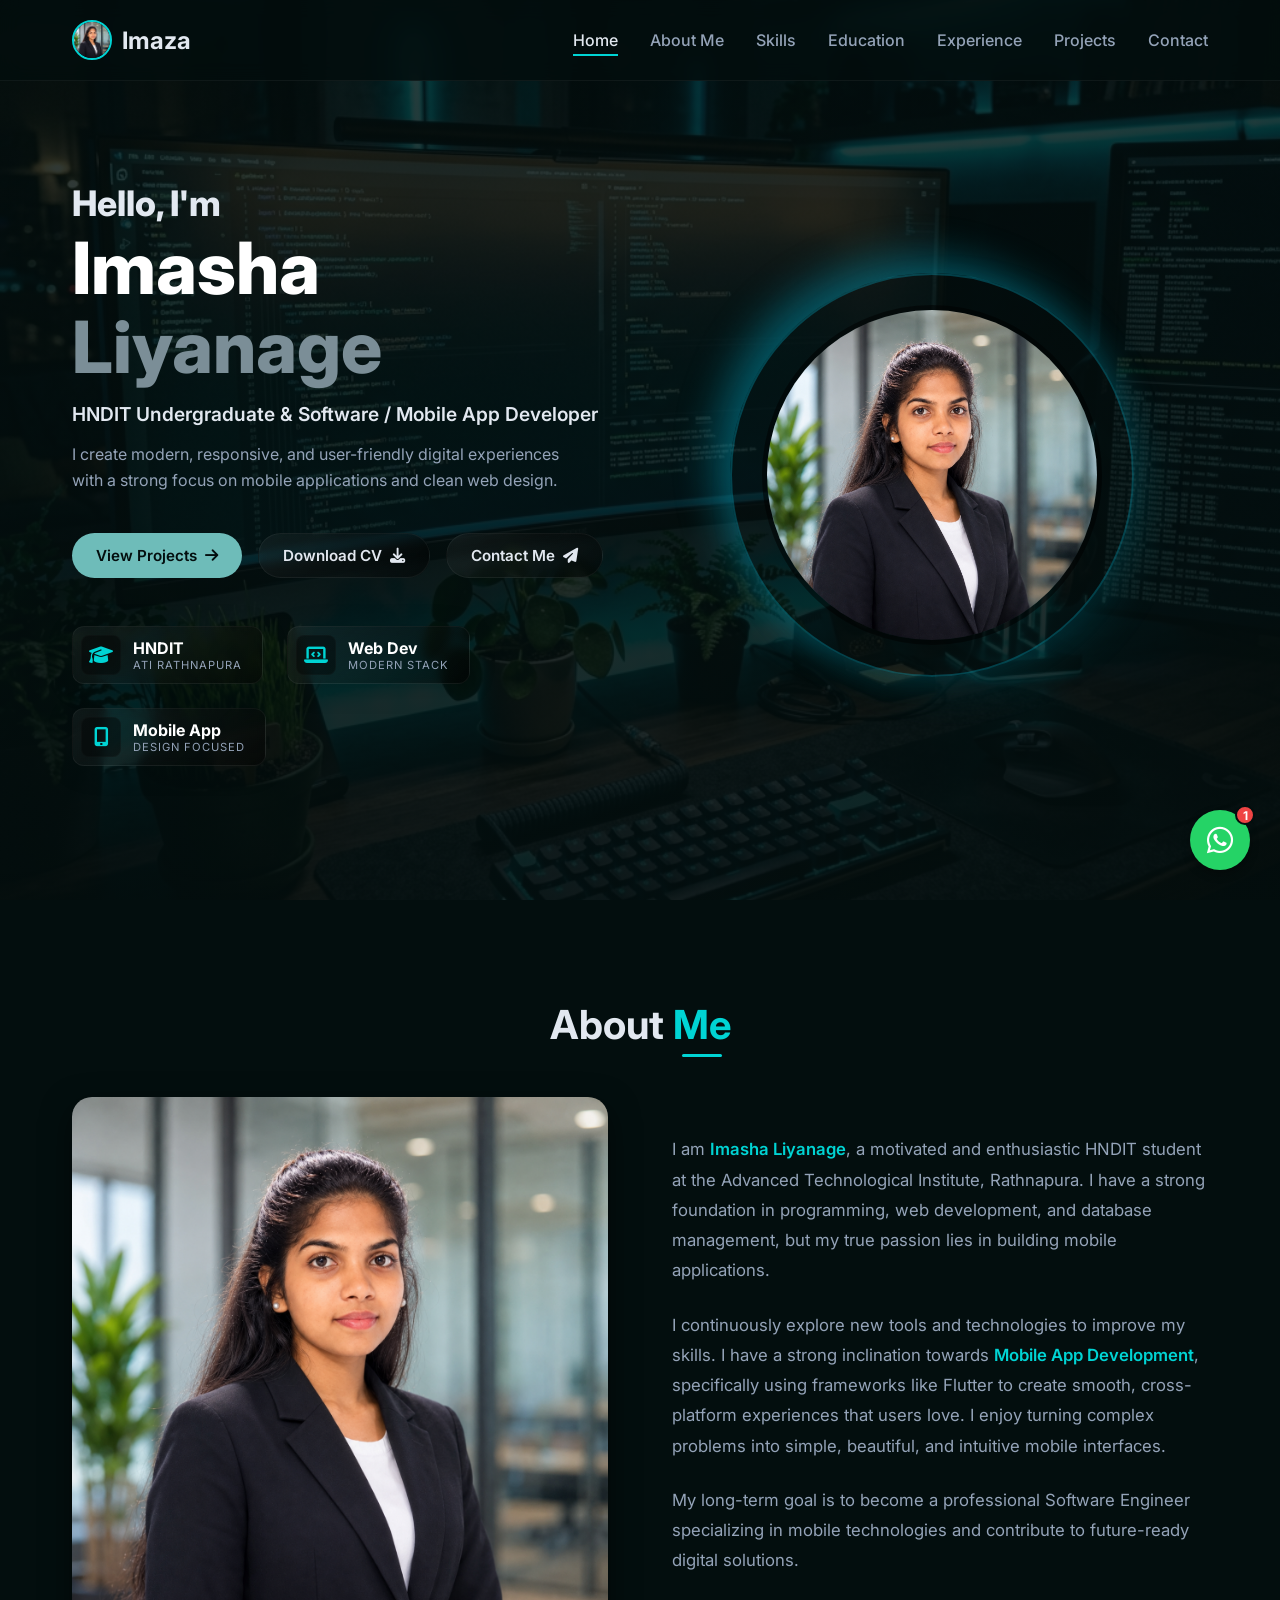
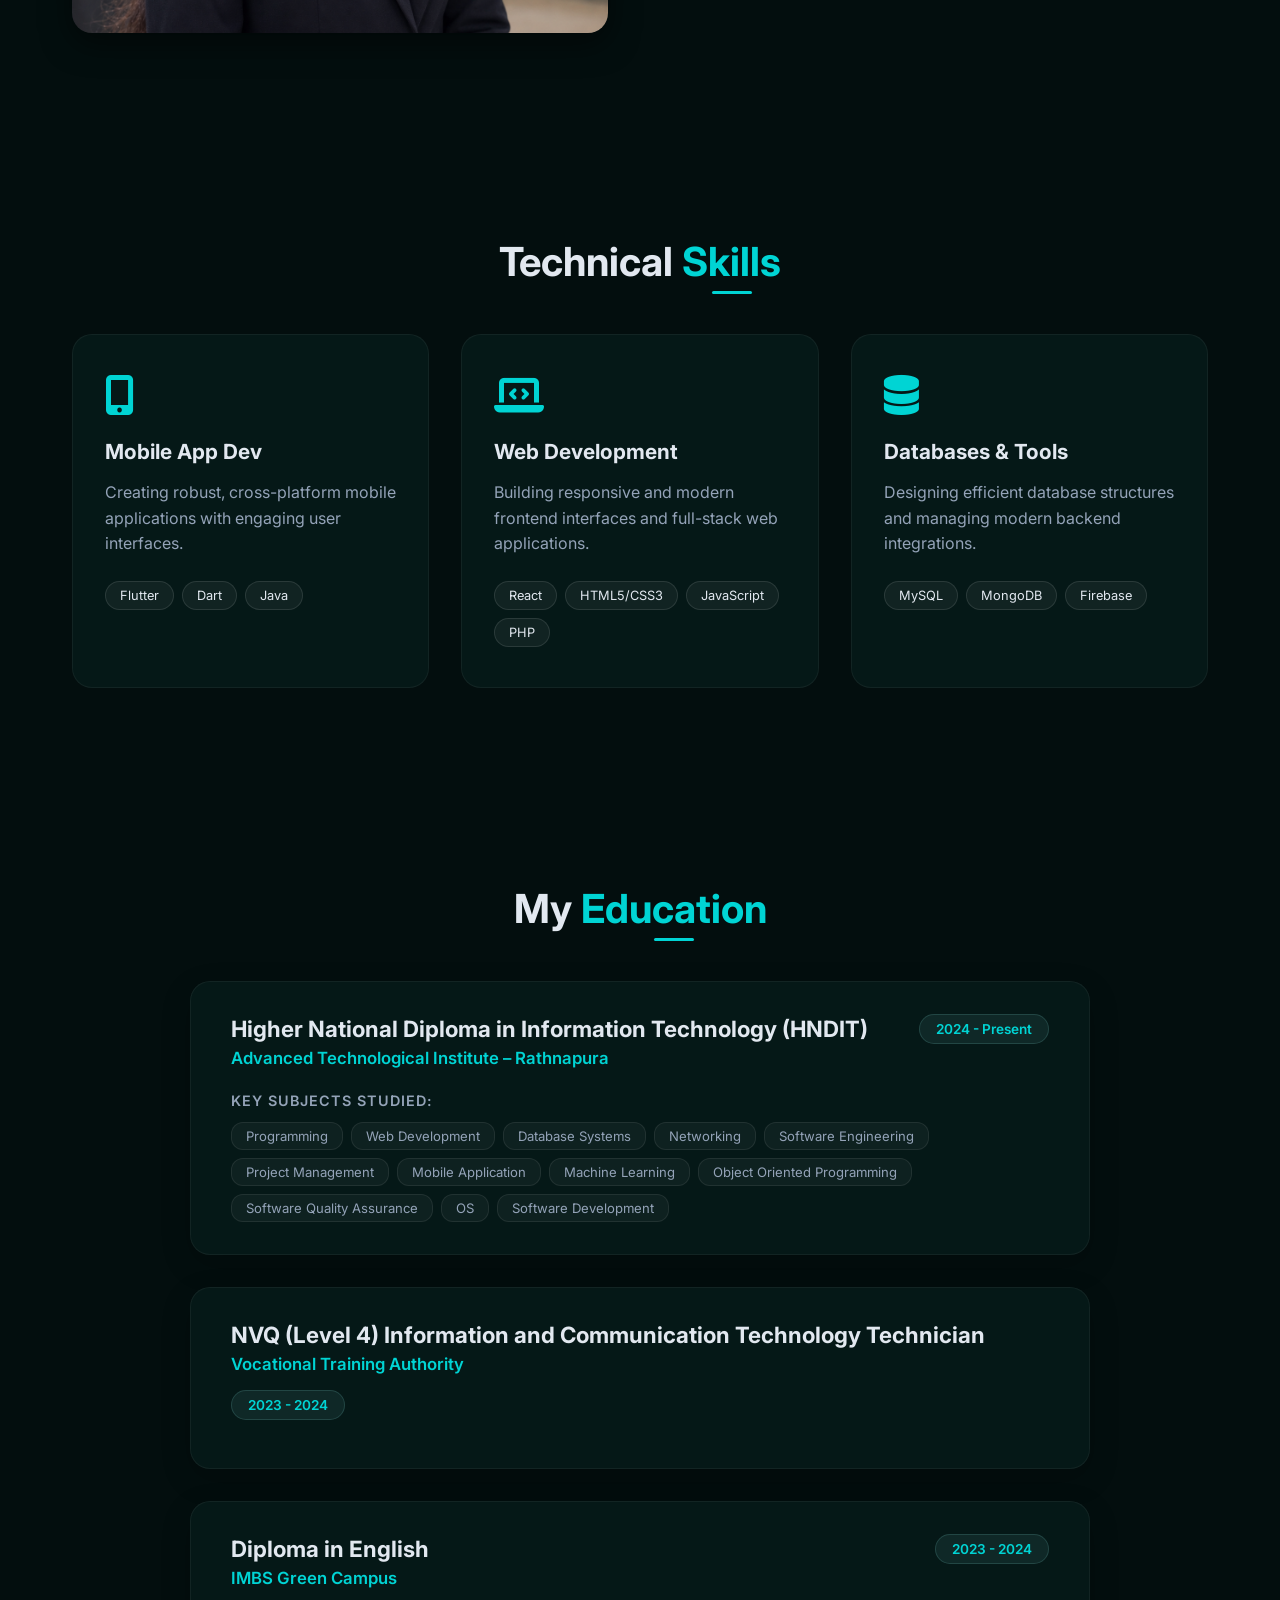
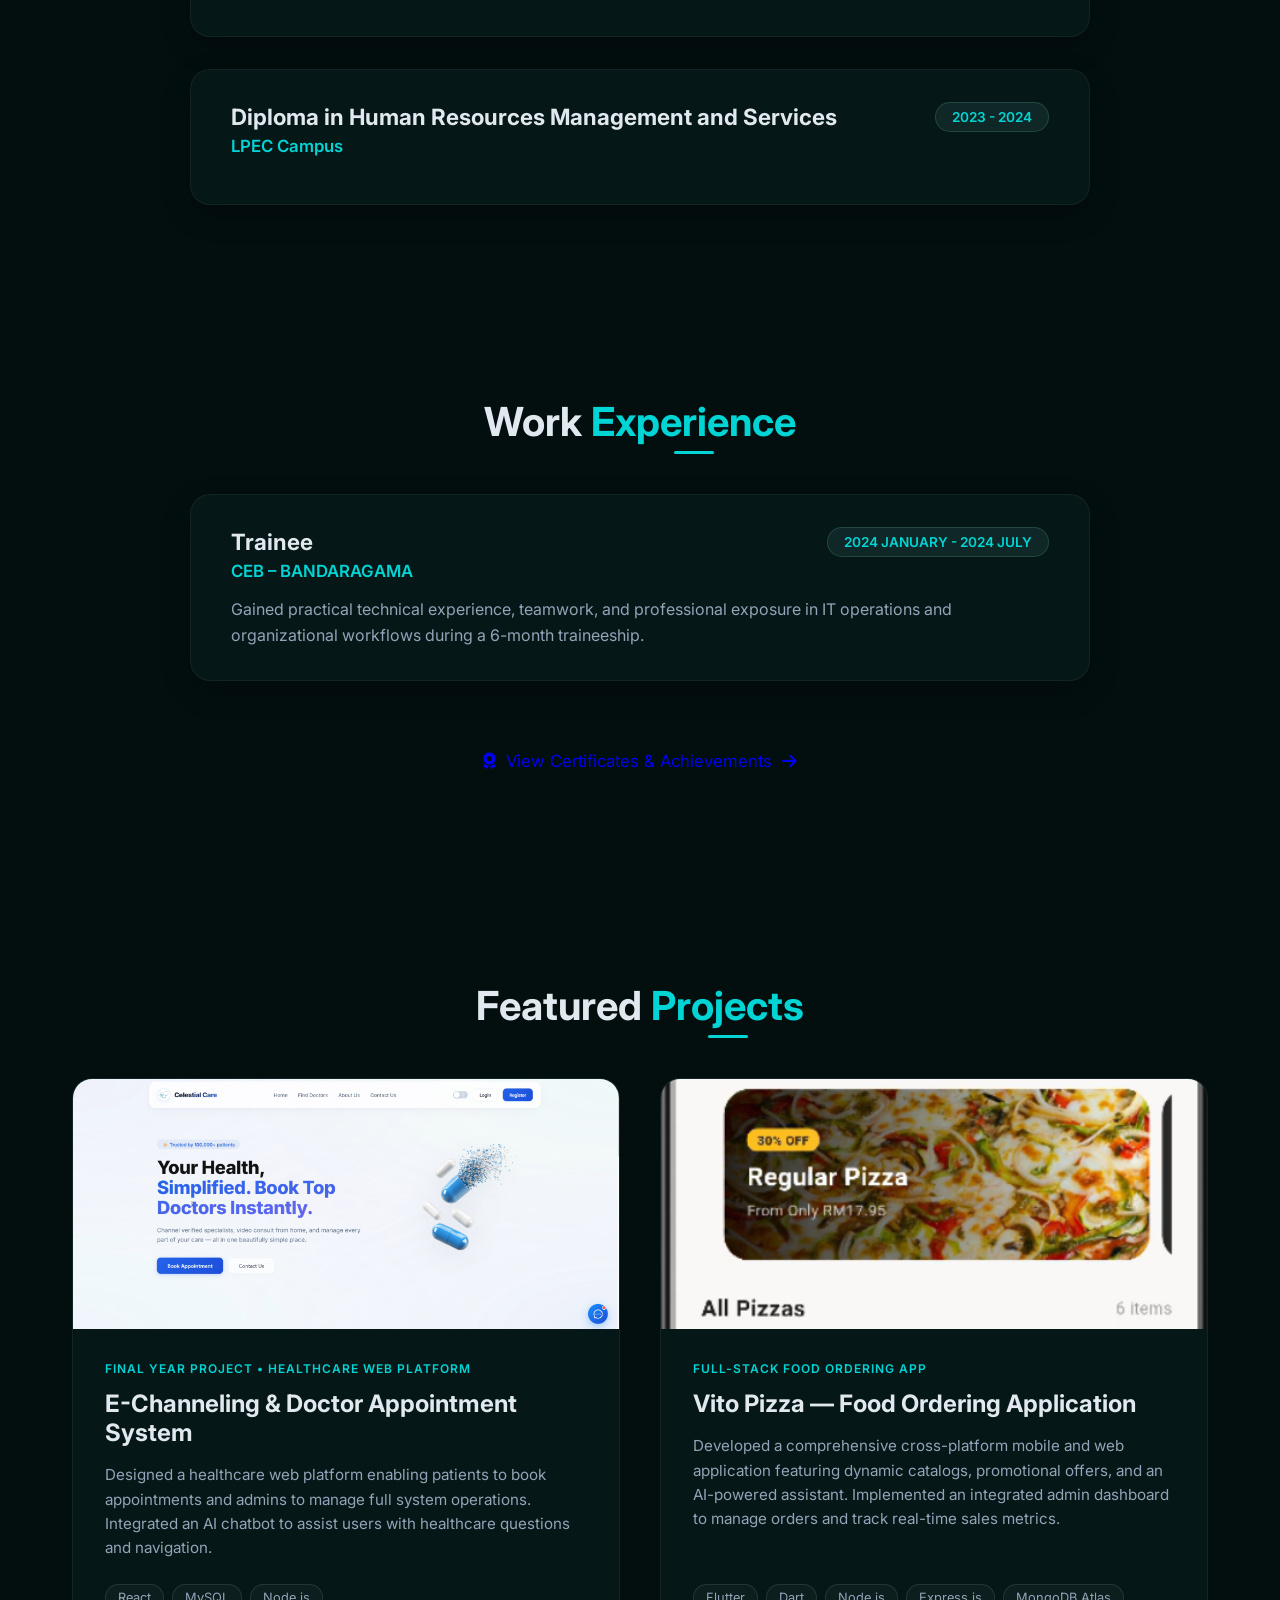
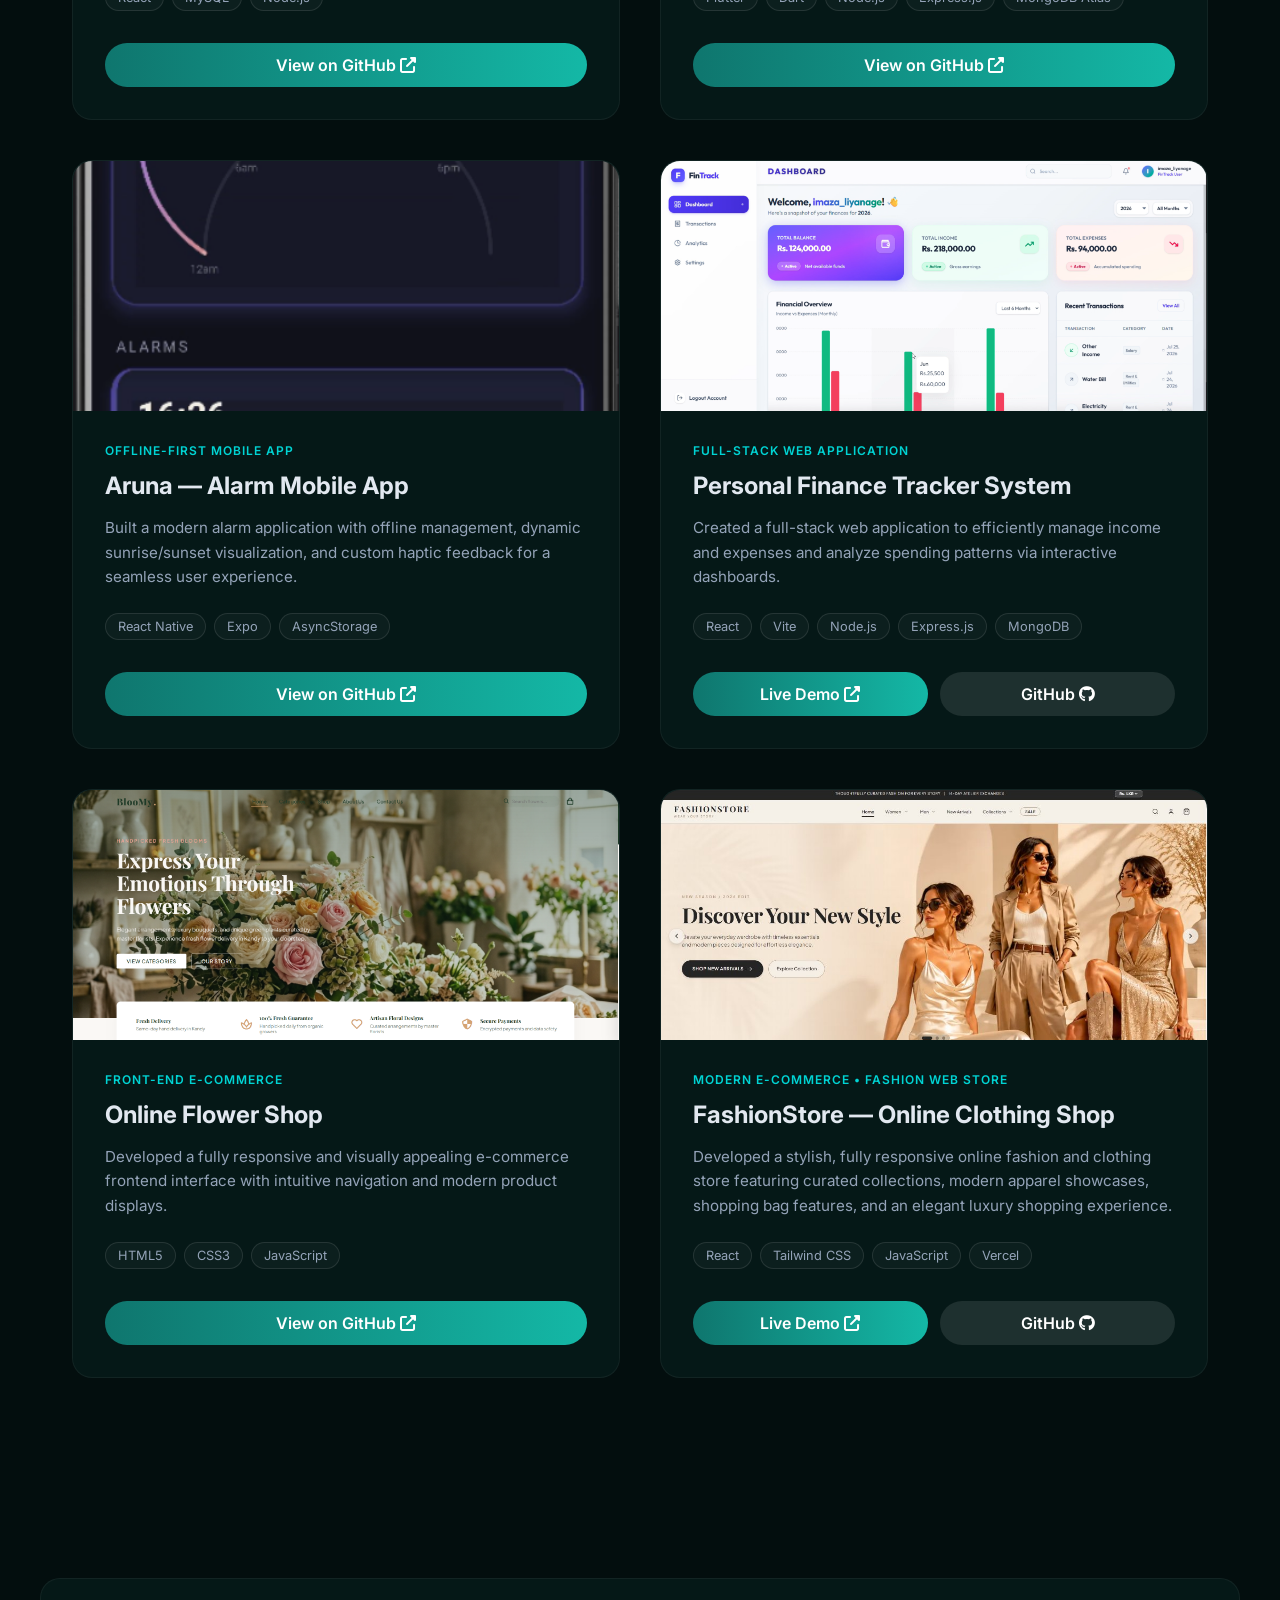
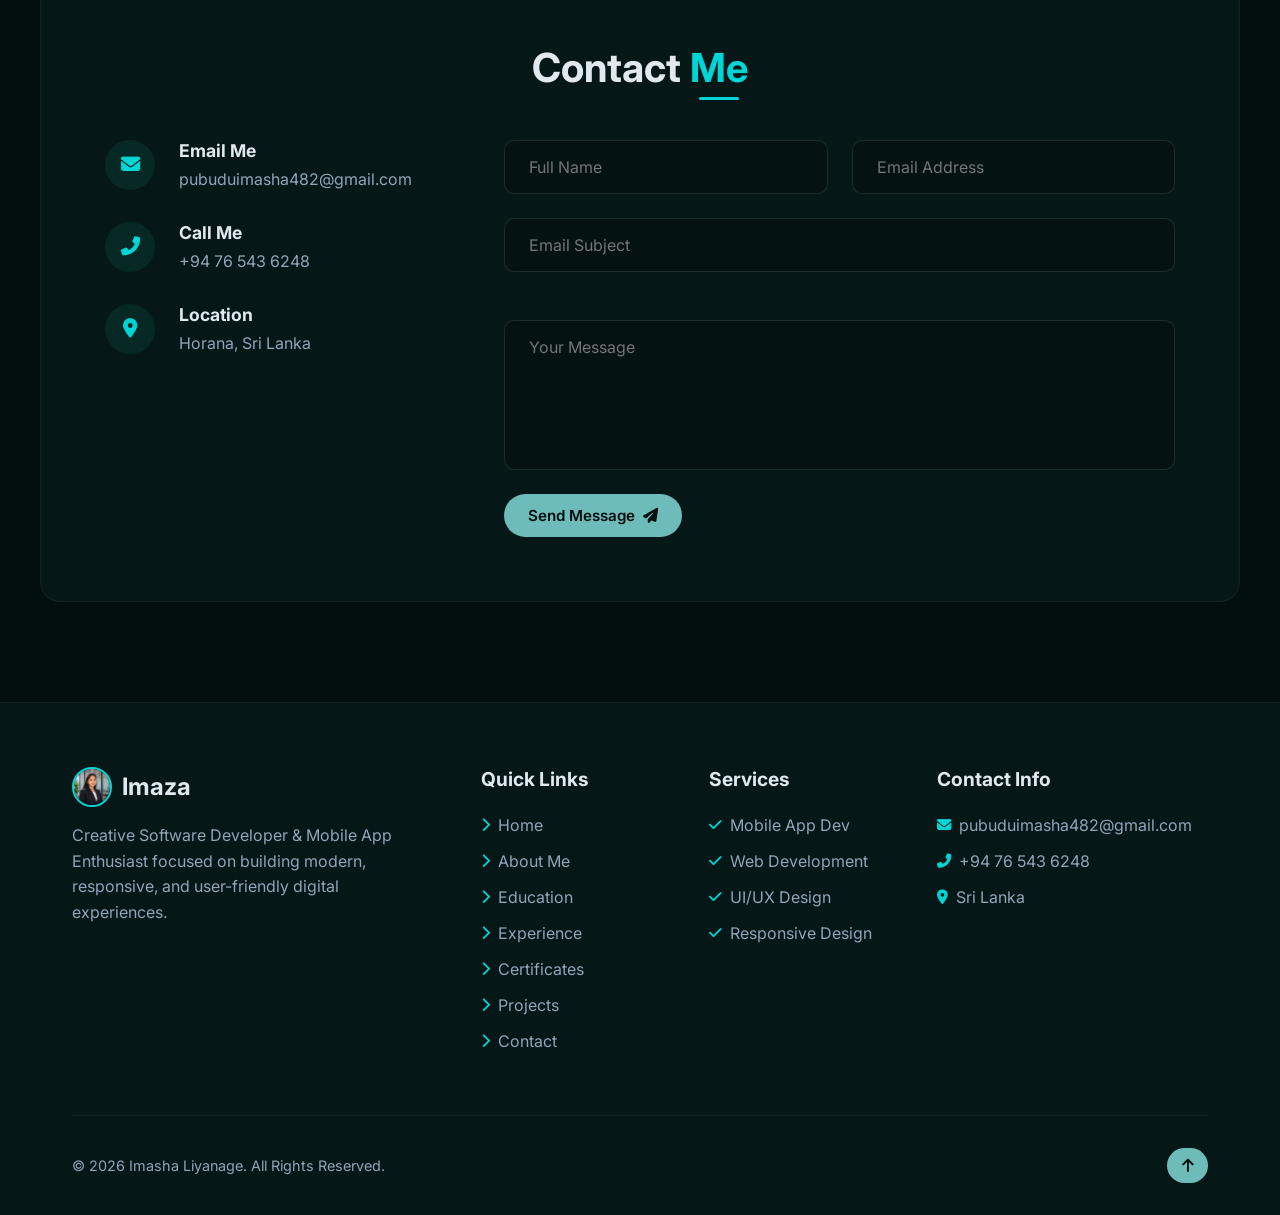
==== commit 0dff21f4: "Add Online Clothing Store project and update certificates link" ====
--- a/index.html
+++ b/index.html
@@ -352,6 +352,34 @@
                         </a>
                     </div>
                 </div>
+
+                <!-- Project 6 (Online Clothing Shop) -->
+                <div class="project-card">
+                    <div class="project-img">
+                        <img src="assets/clothingshop.jpg" alt="FashionStore - Online Clothing Shop">
+                    </div>
+                    <div class="project-info">
+                        <span class="project-category">MODERN E-COMMERCE • FASHION WEB STORE</span>
+                        <h4>FashionStore — Online Clothing Shop</h4>
+                        <p>Developed a stylish, fully responsive online fashion and clothing store featuring curated collections, modern apparel showcases, shopping bag features, and an elegant luxury shopping experience.</p>
+                        
+                        <div class="project-tech">
+                            <span>React</span>
+                            <span>Tailwind CSS</span>
+                            <span>JavaScript</span>
+                            <span>Vercel</span>
+                        </div>
+                        
+                        <div style="display: flex; gap: 0.8rem; margin-top: auto;">
+                            <a href="https://online-clothing-store-liard.vercel.app/" target="_blank" class="project-btn" style="flex: 1;">
+                                Live Demo <i class="fas fa-external-link-alt"></i>
+                            </a>
+                            <a href="https://github.com/imashaliyanage482/Online-Clothing-Store" target="_blank" class="project-btn" style="flex: 1; background: rgba(255,255,255,0.1);">
+                                GitHub <i class="fab fa-github"></i>
+                            </a>
+                        </div>
+                    </div>
+                </div>
             </div>
         </div>
     </section>
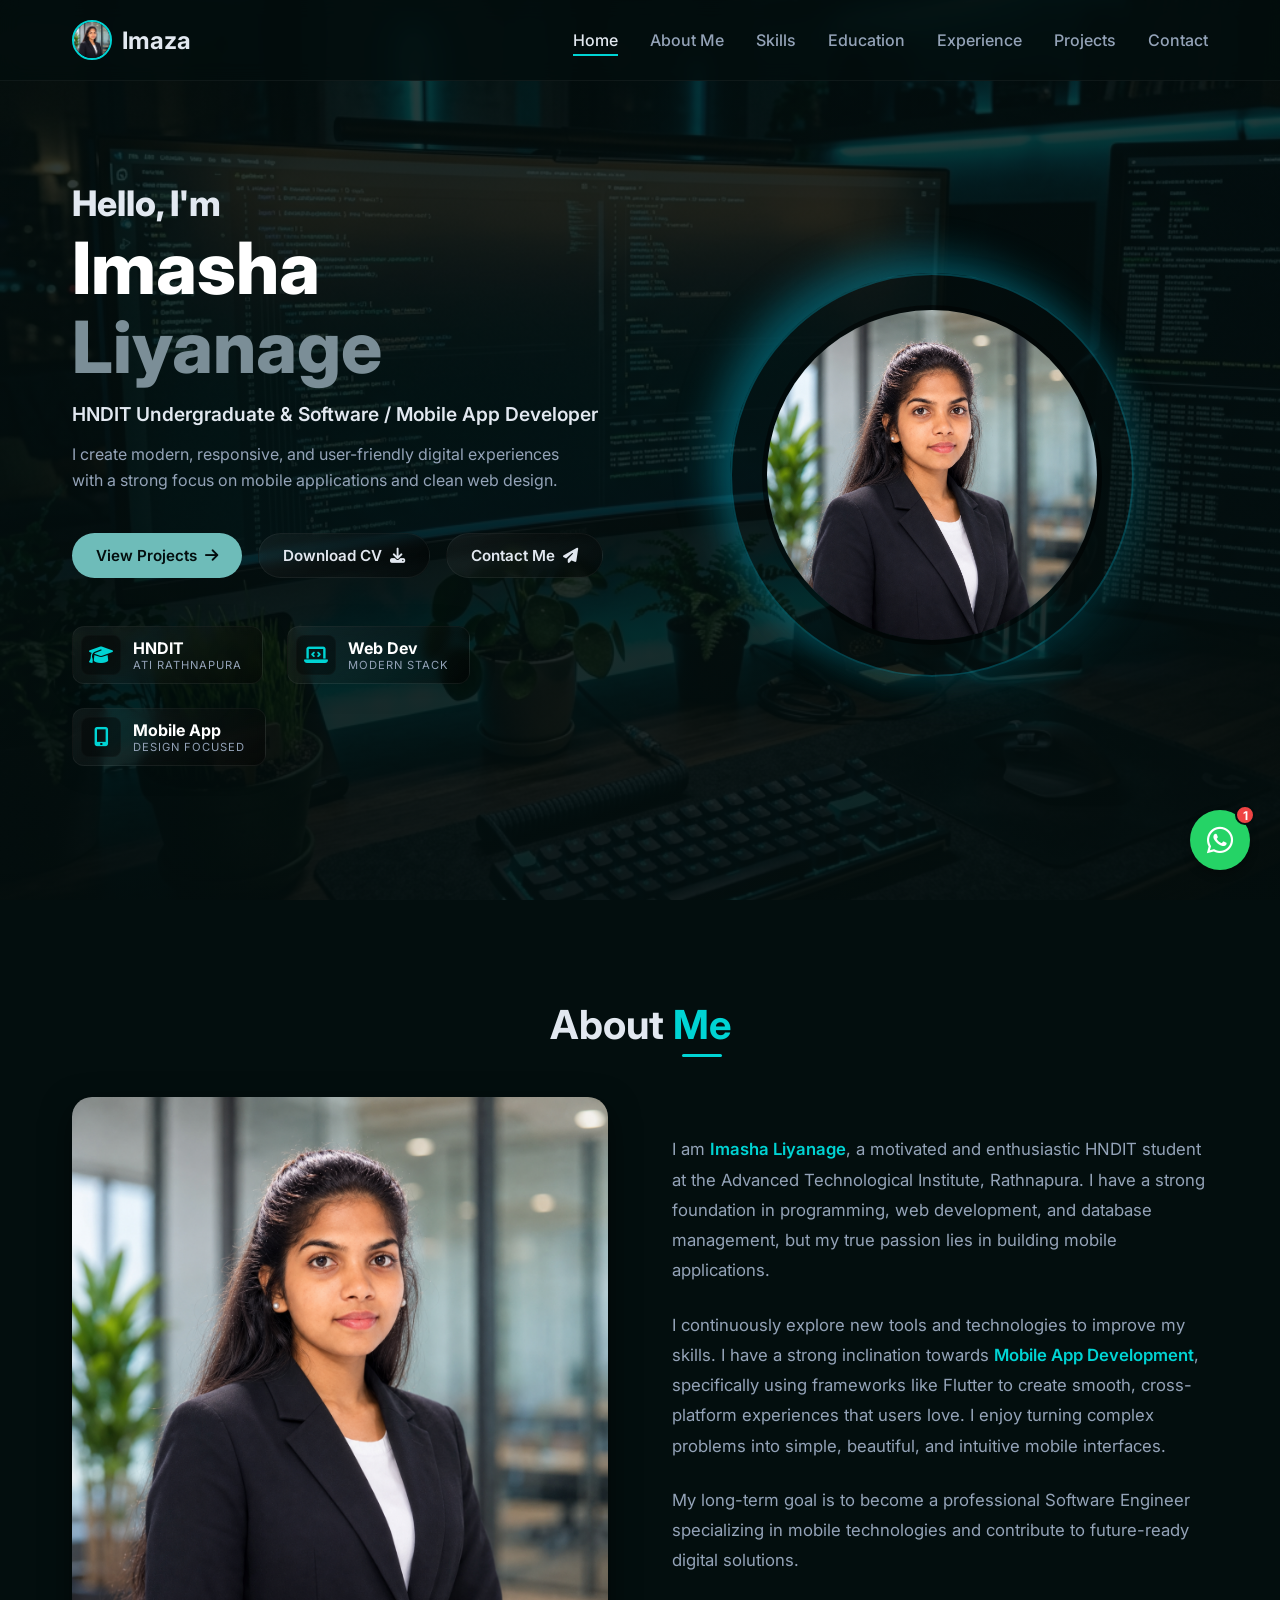
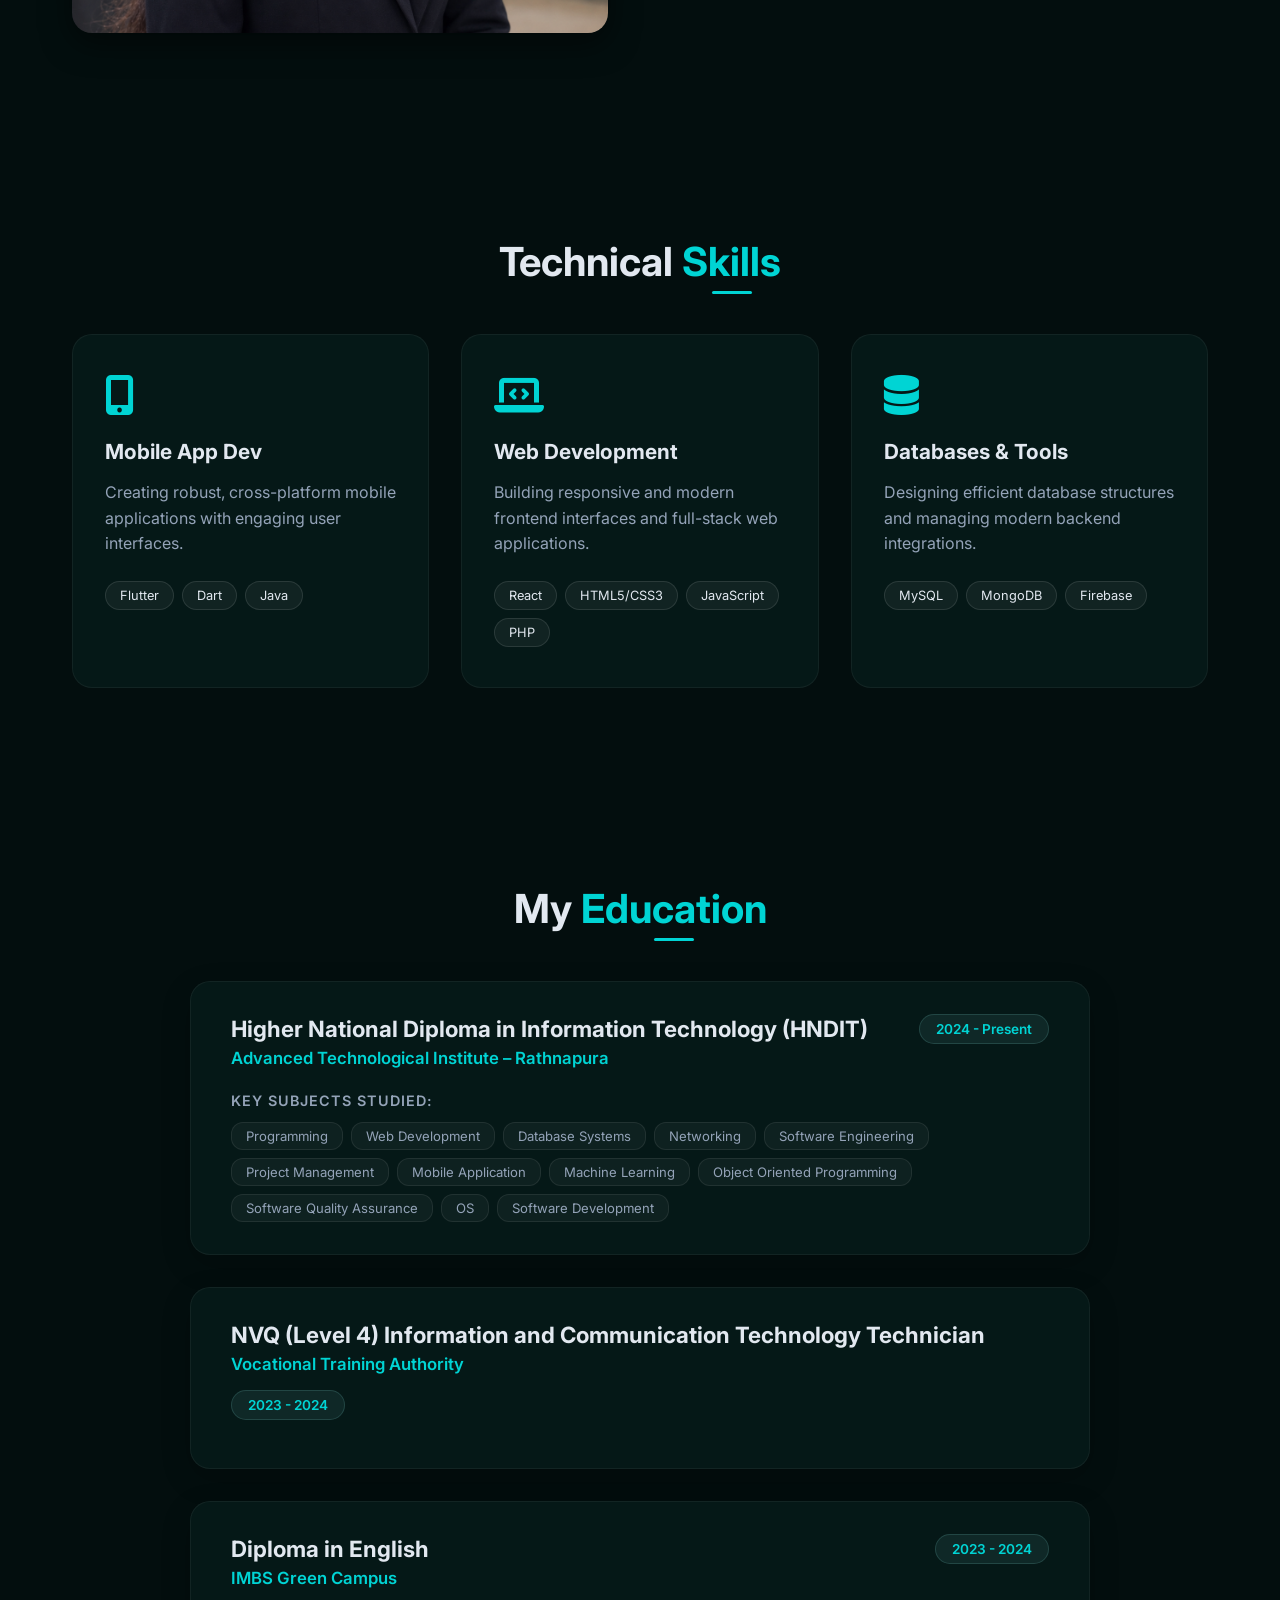
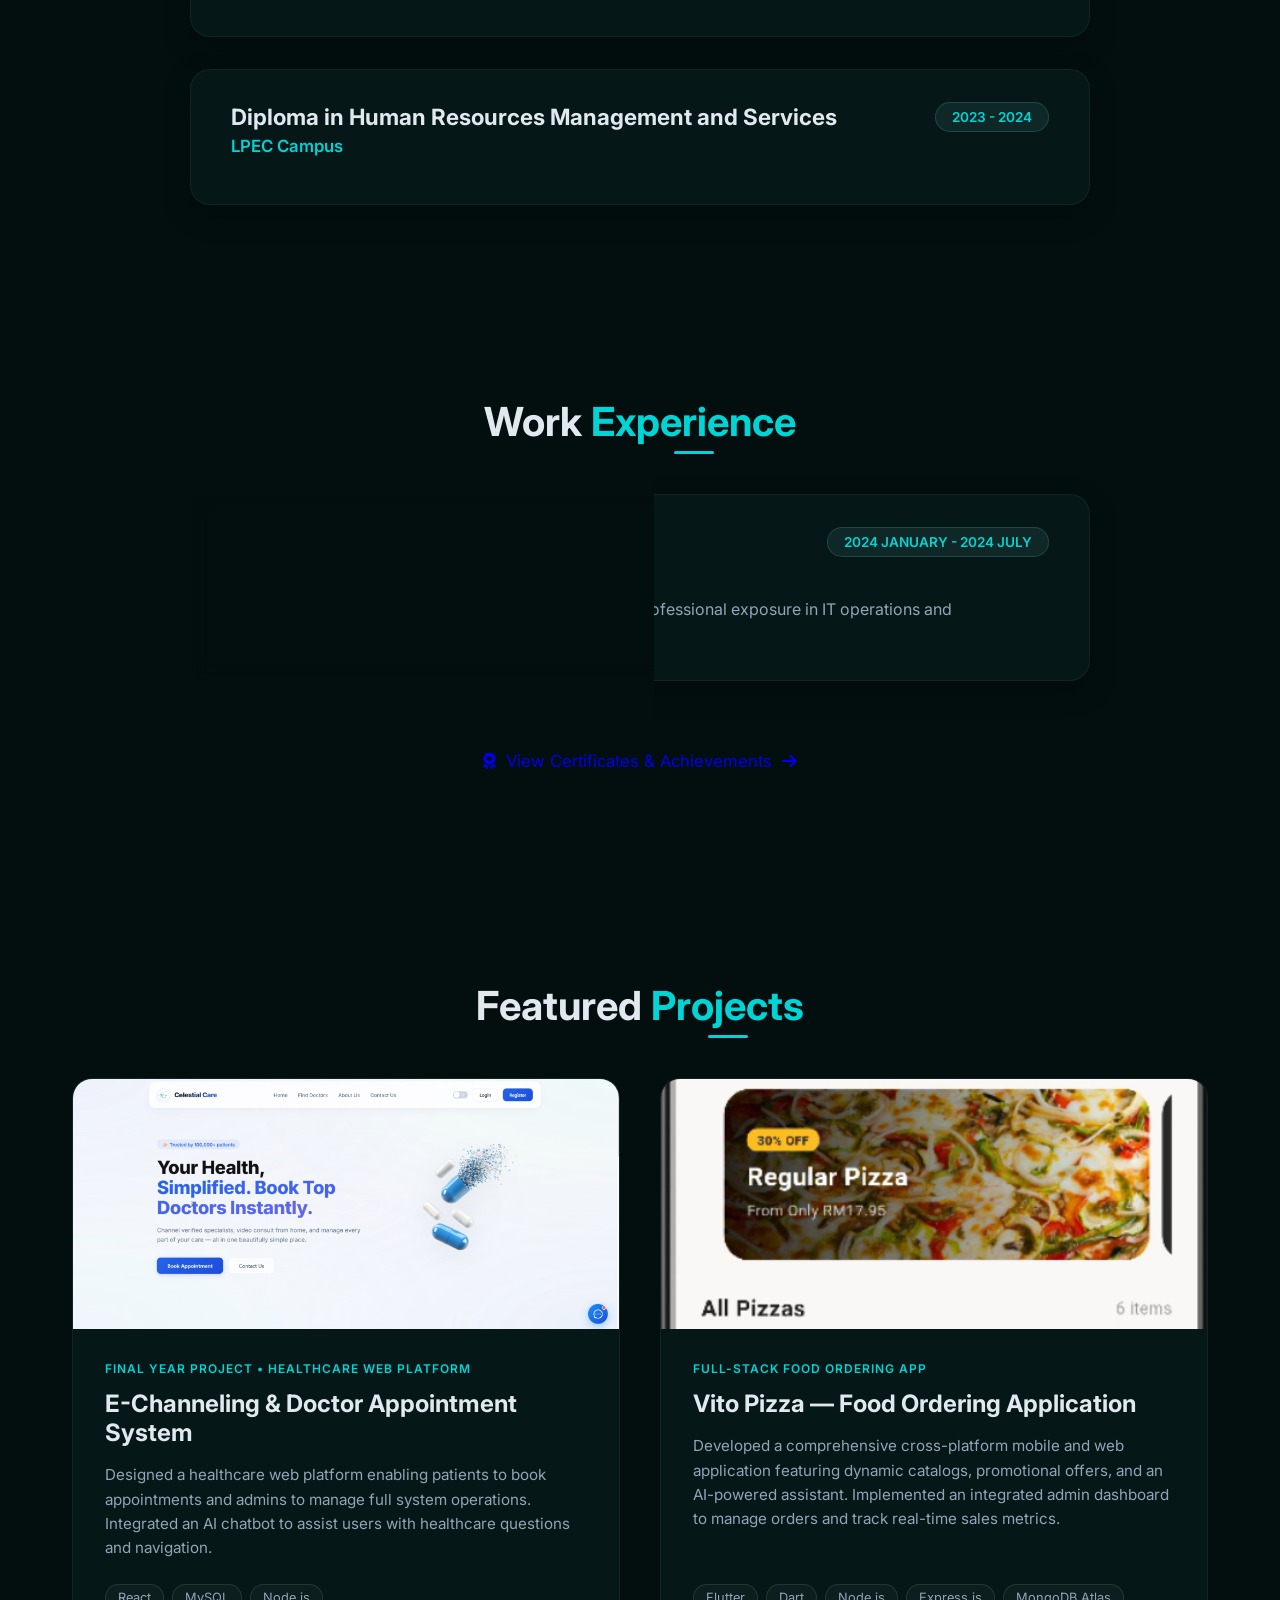
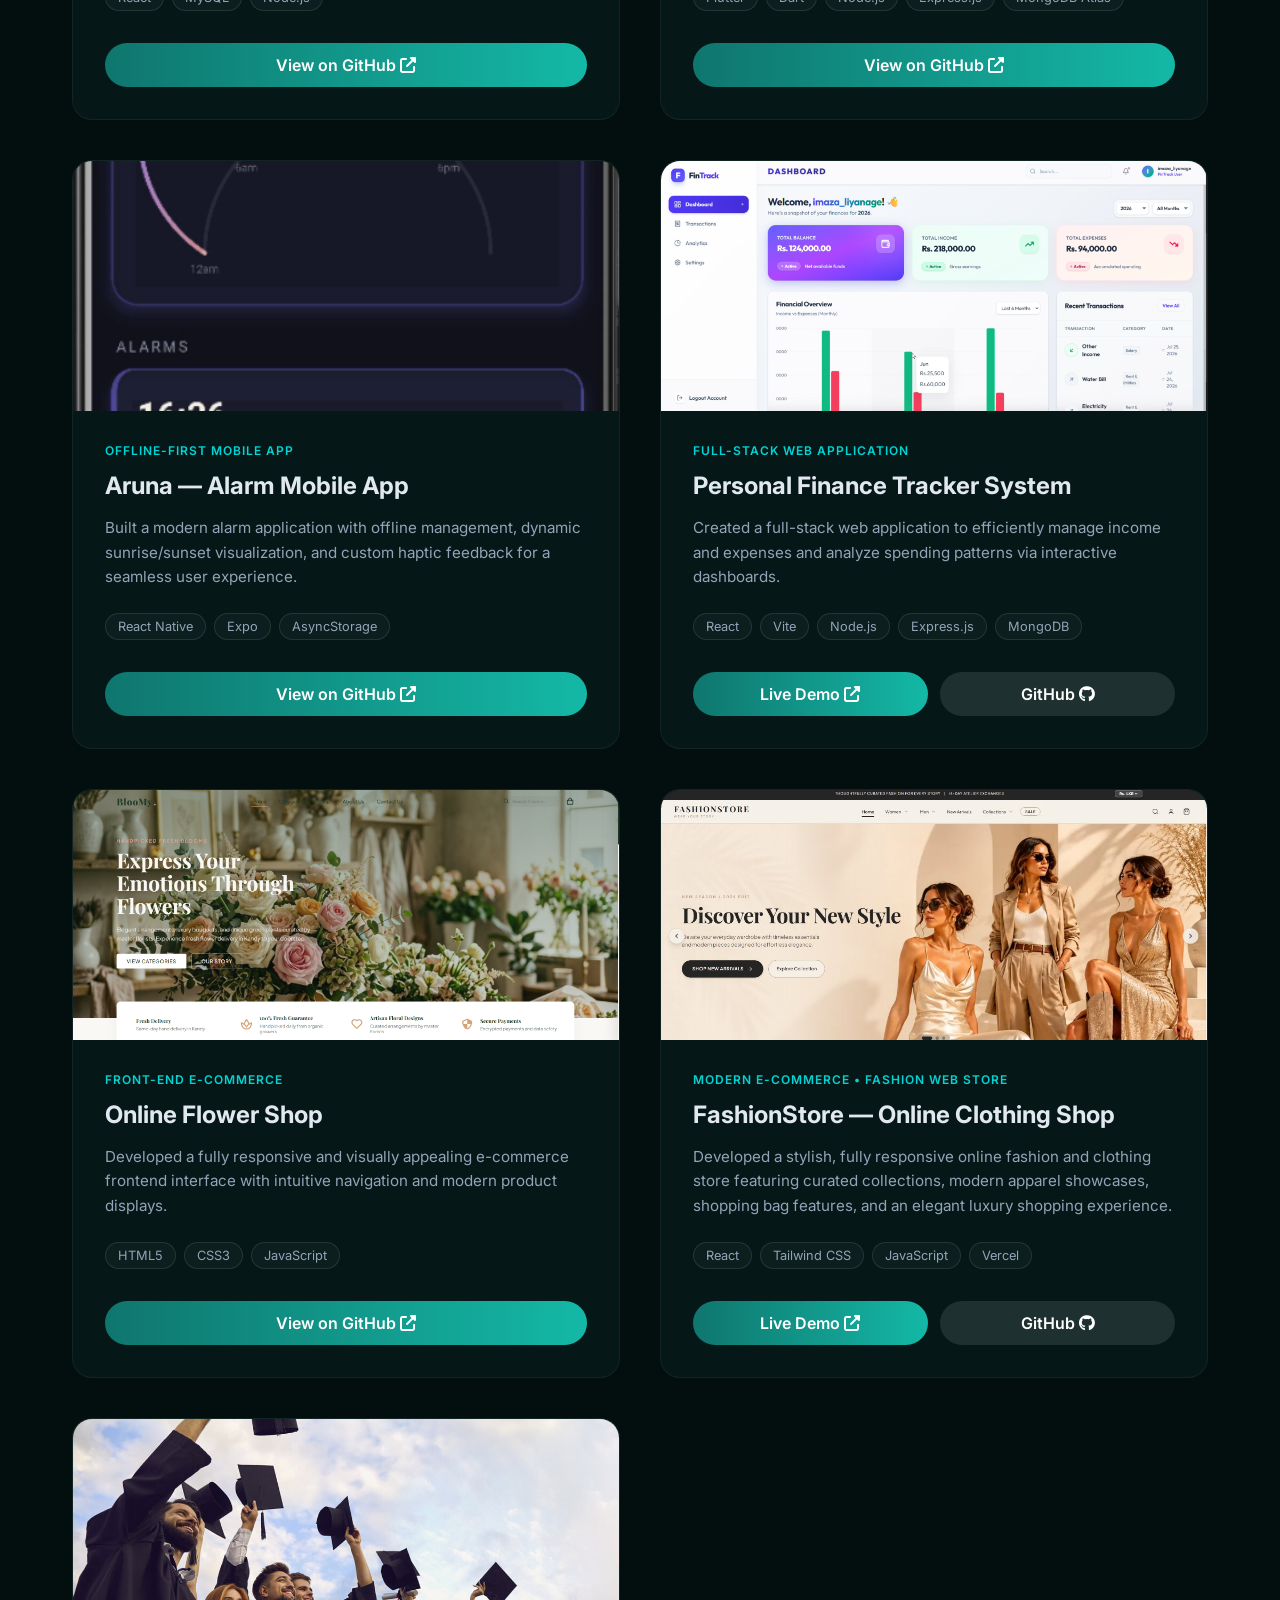
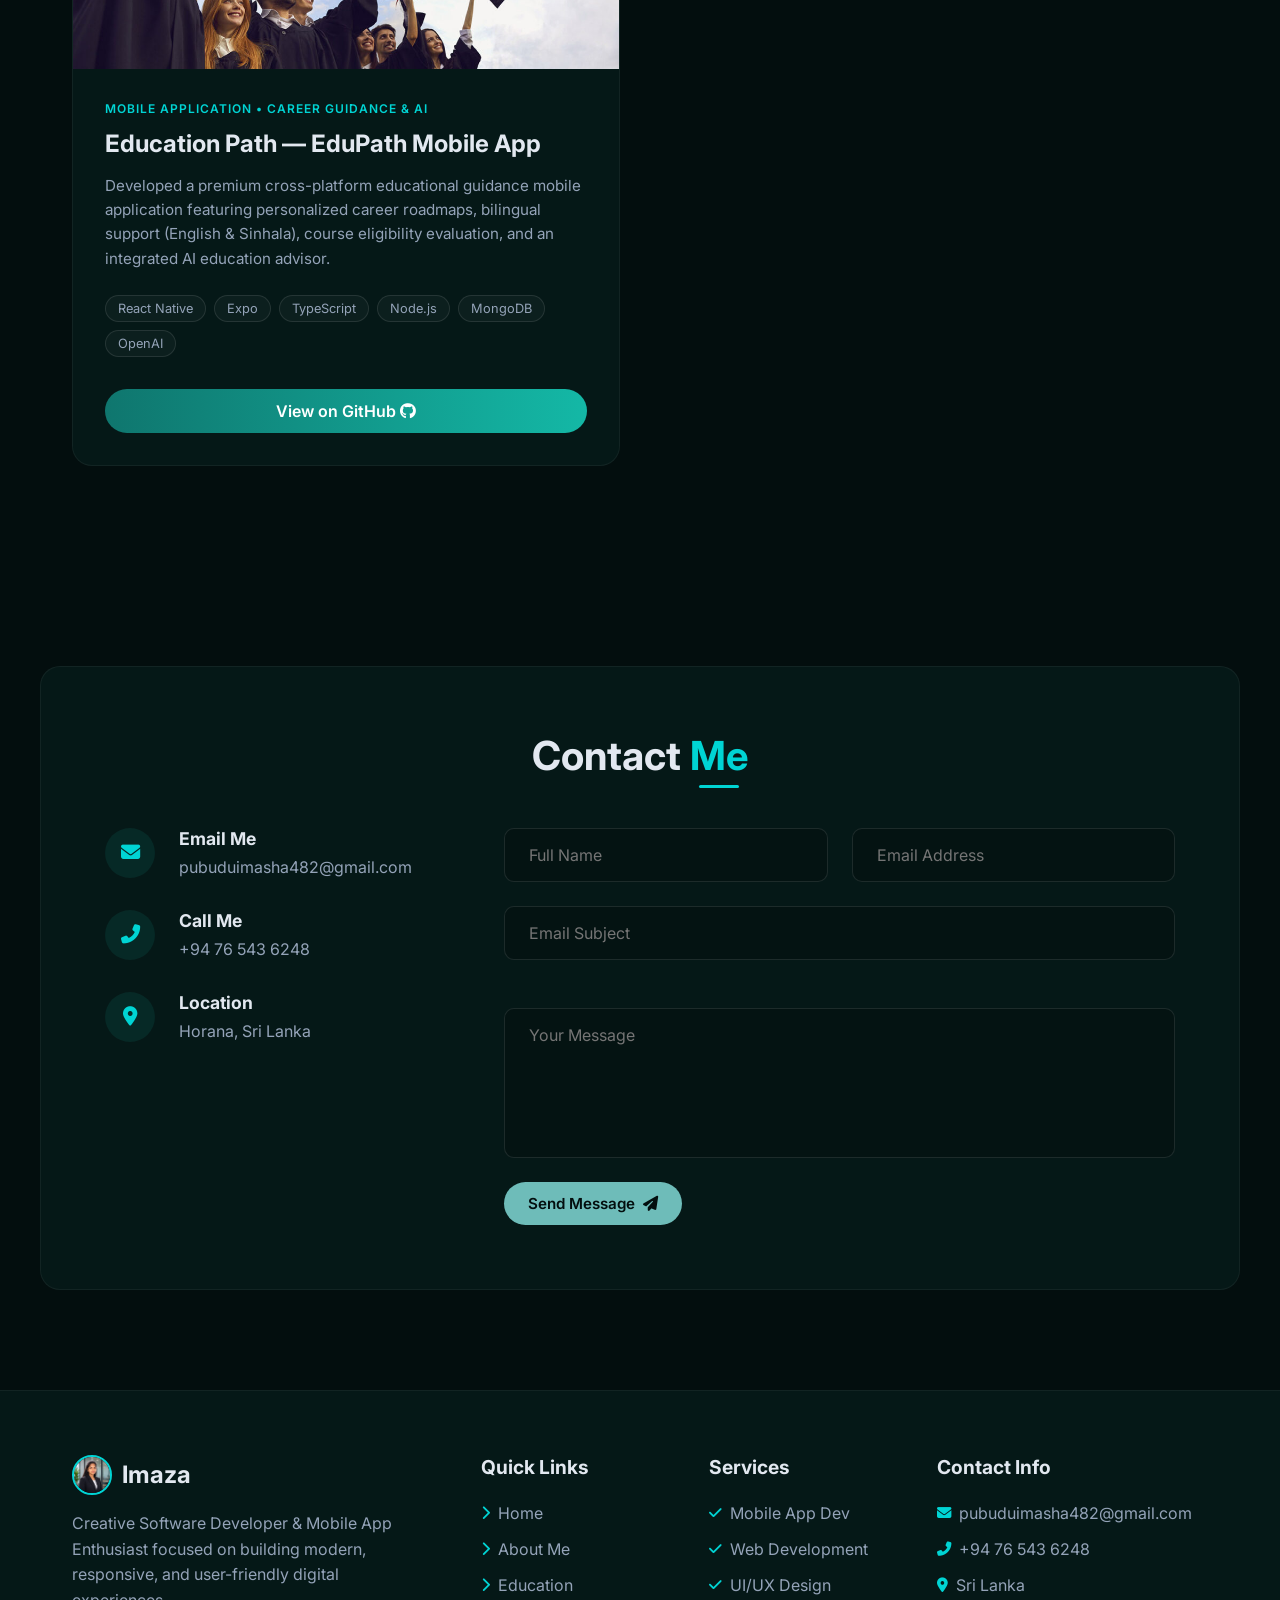
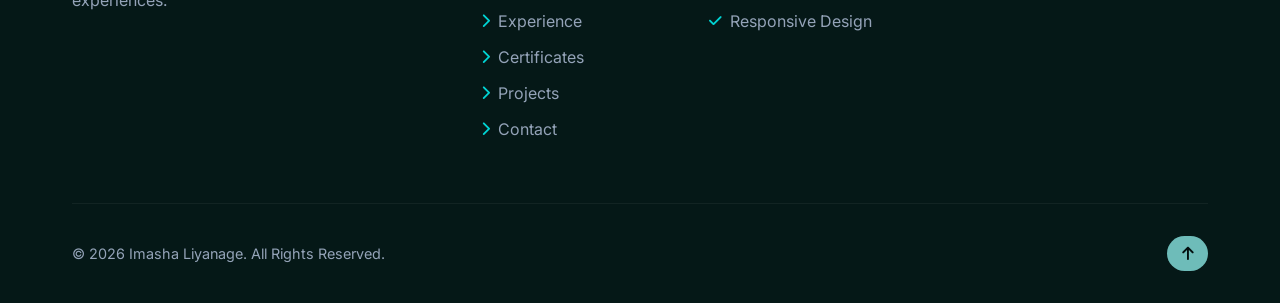
==== commit 55213fde: "Add Education Path (EduPath) mobile app project" ====
--- a/index.html
+++ b/index.html
@@ -380,6 +380,31 @@
                         </div>
                     </div>
                 </div>
+
+                <!-- Project 7 (Education Path - EduPath) -->
+                <div class="project-card">
+                    <div class="project-img">
+                        <img src="assets/edupath.png" alt="EduPath - Education Guidance Mobile App">
+                    </div>
+                    <div class="project-info">
+                        <span class="project-category">MOBILE APPLICATION • CAREER GUIDANCE & AI</span>
+                        <h4>Education Path — EduPath Mobile App</h4>
+                        <p>Developed a premium cross-platform educational guidance mobile application featuring personalized career roadmaps, bilingual support (English &amp; Sinhala), course eligibility evaluation, and an integrated AI education advisor.</p>
+                        
+                        <div class="project-tech">
+                            <span>React Native</span>
+                            <span>Expo</span>
+                            <span>TypeScript</span>
+                            <span>Node.js</span>
+                            <span>MongoDB</span>
+                            <span>OpenAI</span>
+                        </div>
+                        
+                        <a href="https://github.com/imashaliyanage482/Education-Path" target="_blank" class="project-btn">
+                            View on GitHub <i class="fab fa-github"></i>
+                        </a>
+                    </div>
+                </div>
             </div>
         </div>
     </section>
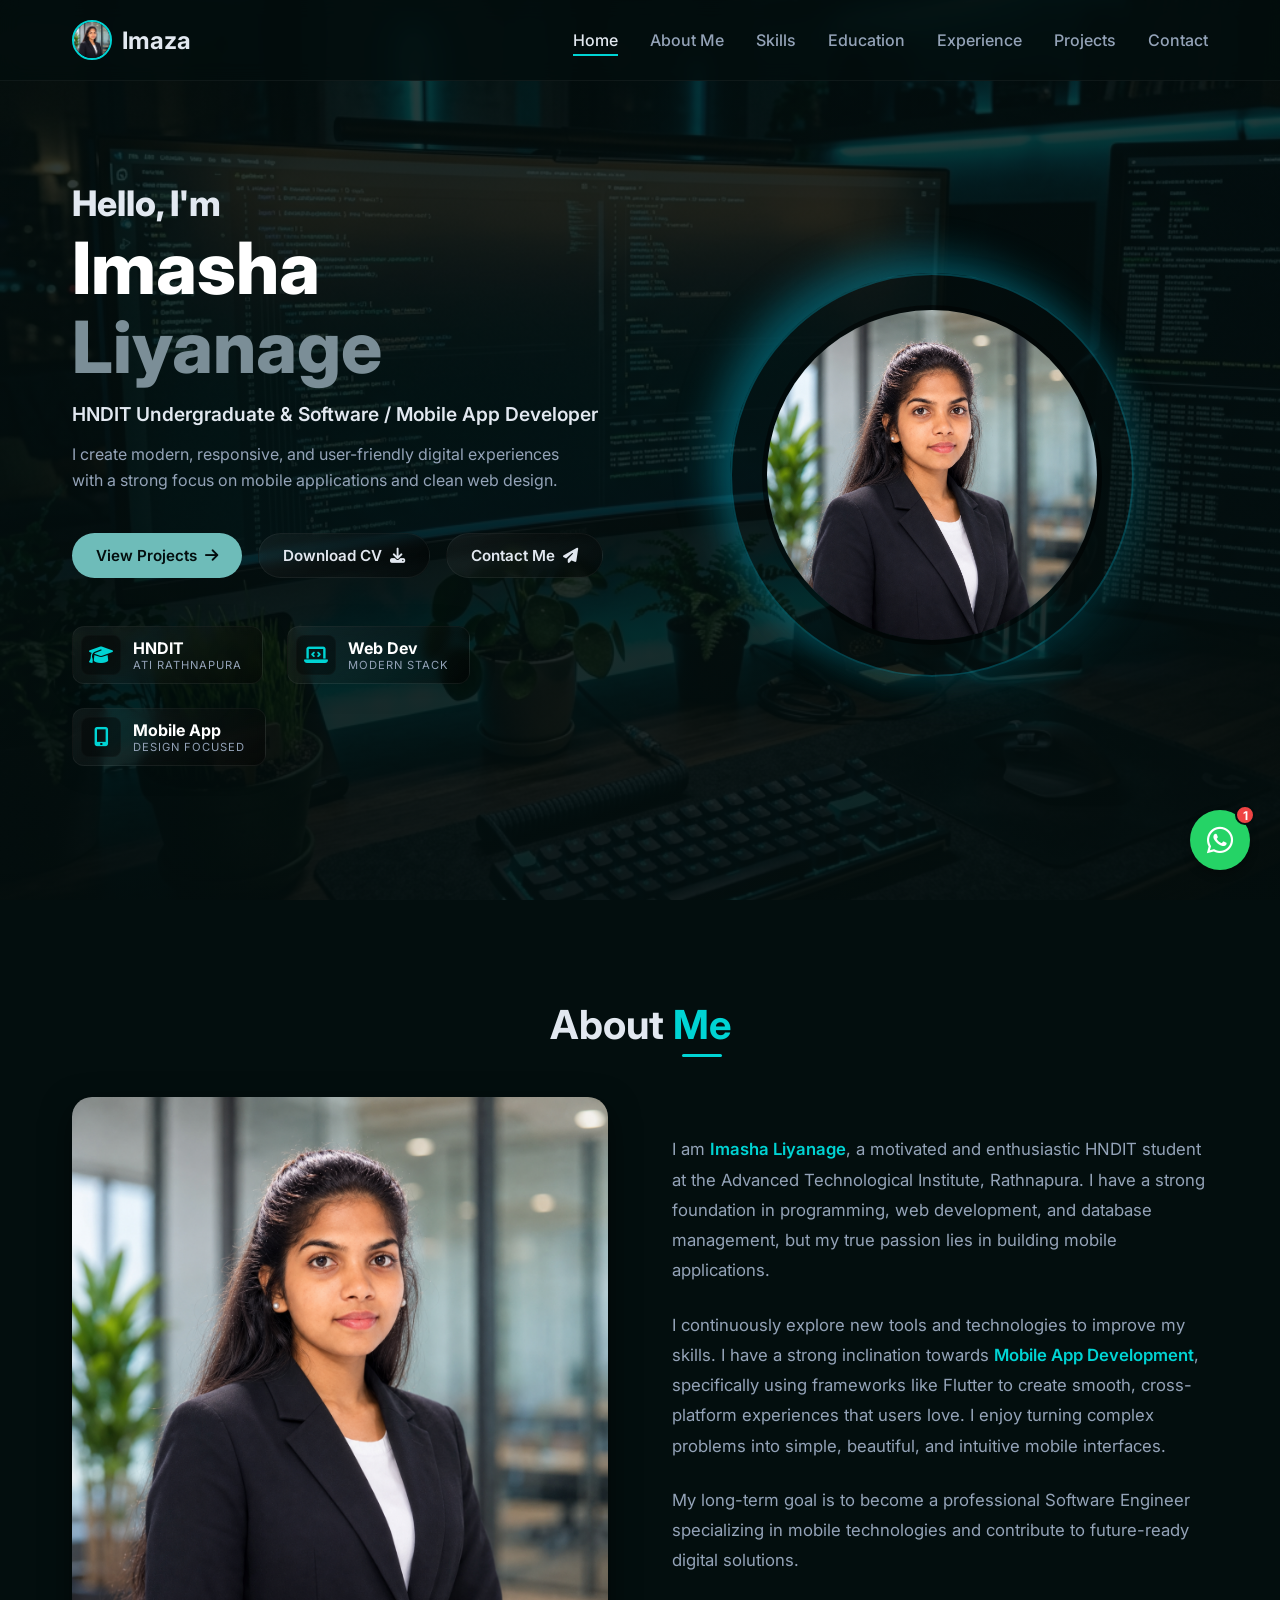
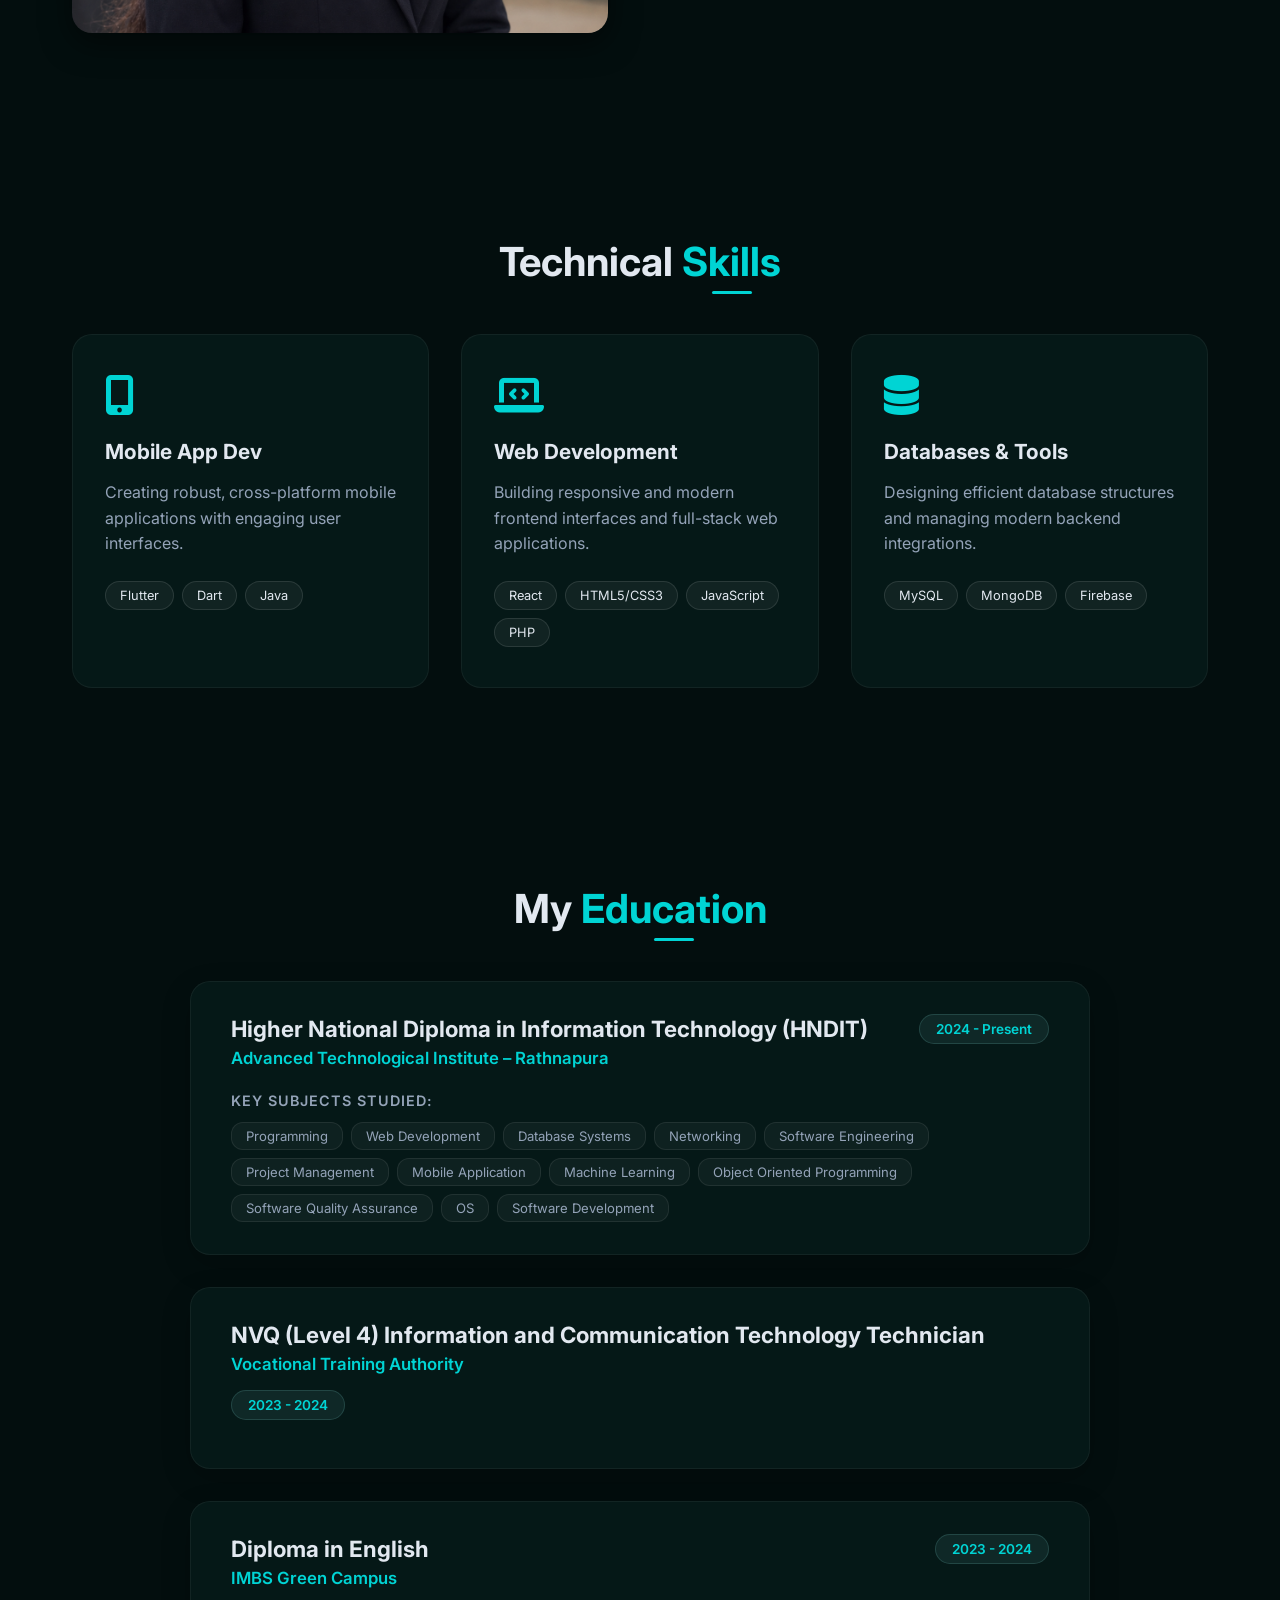
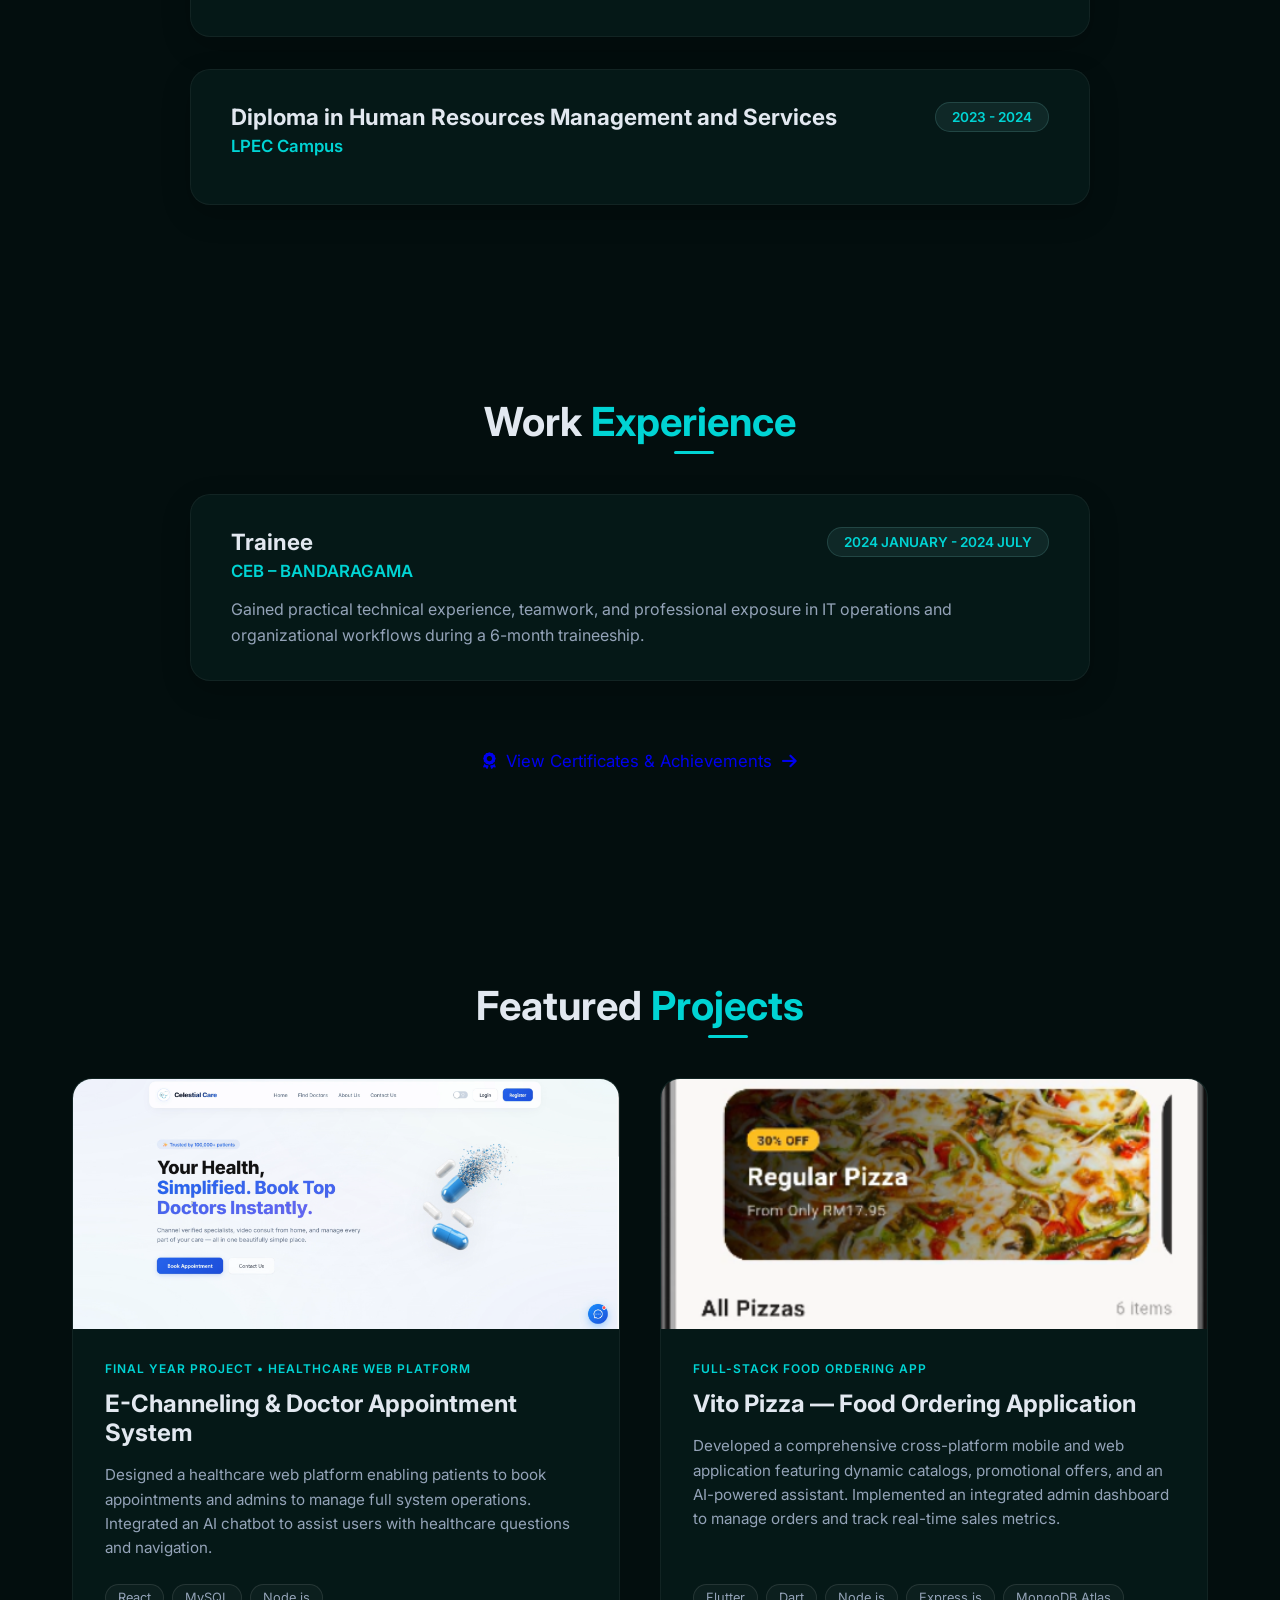
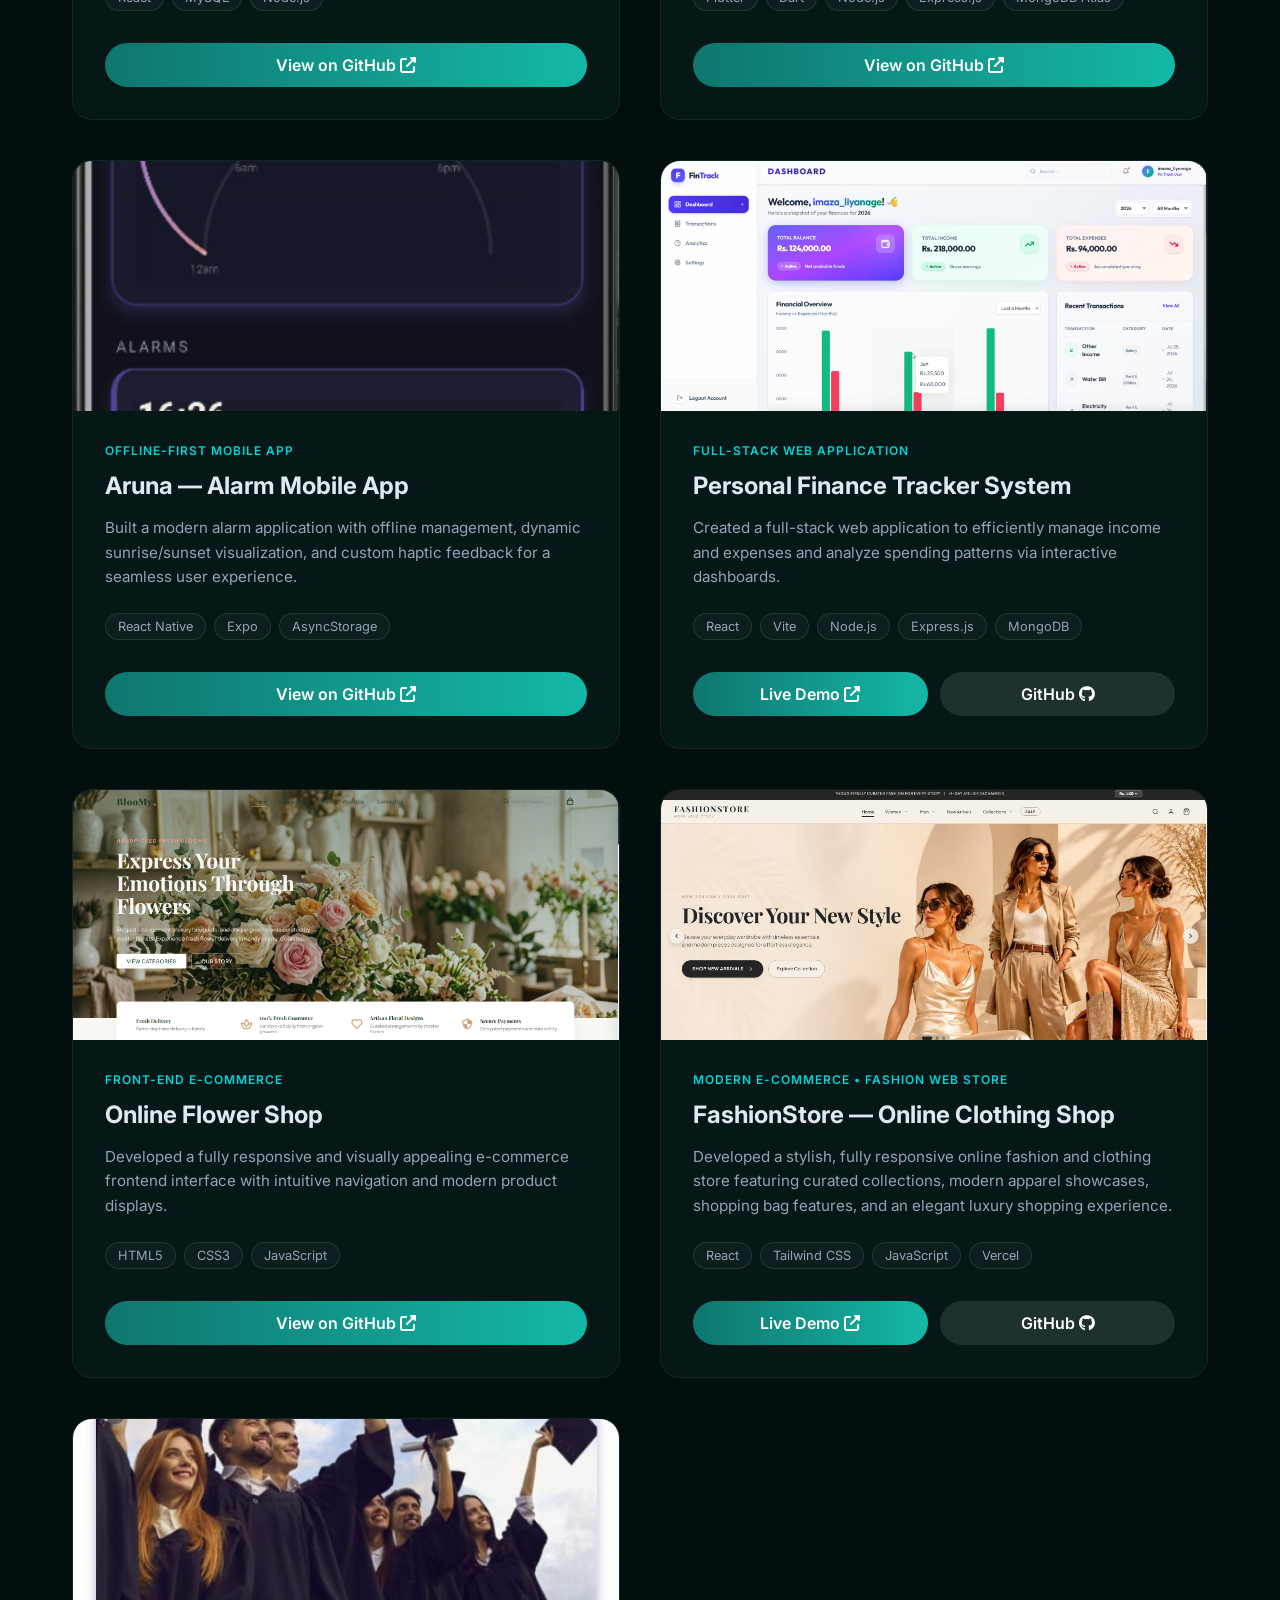
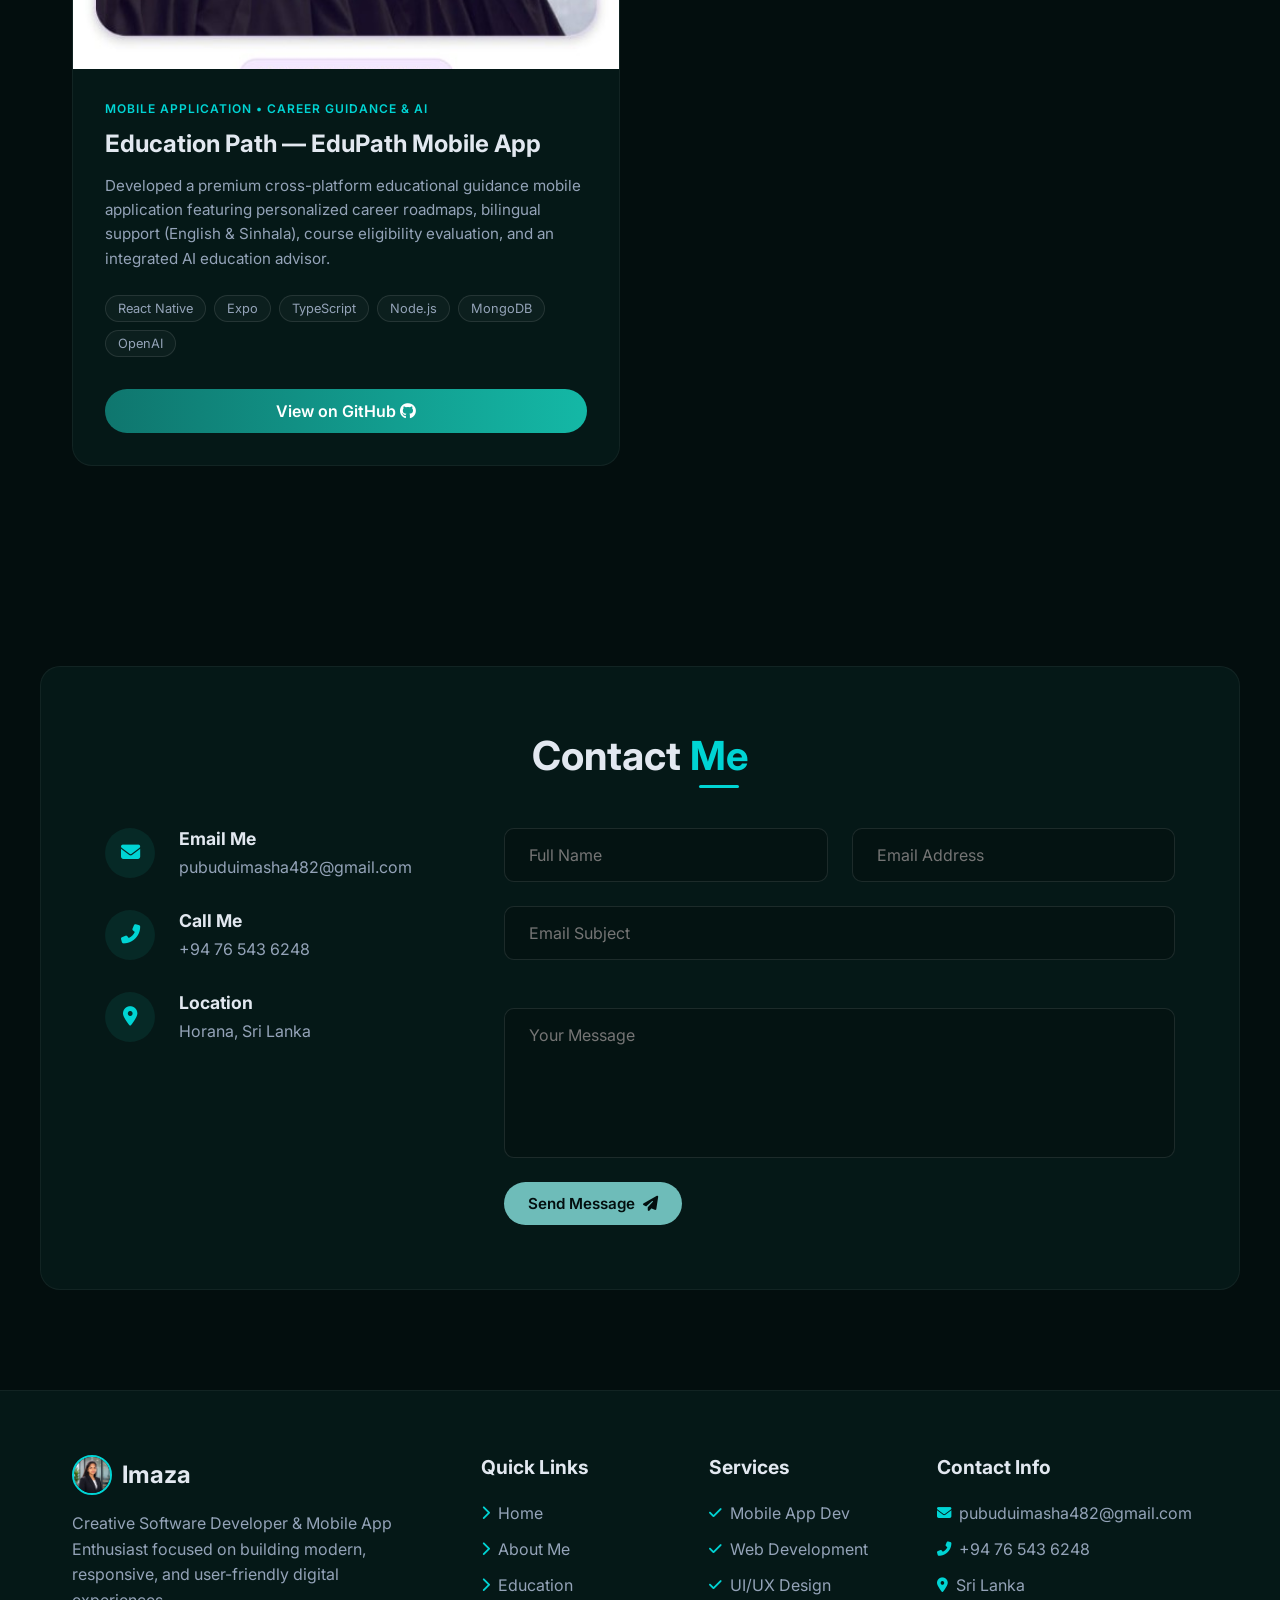
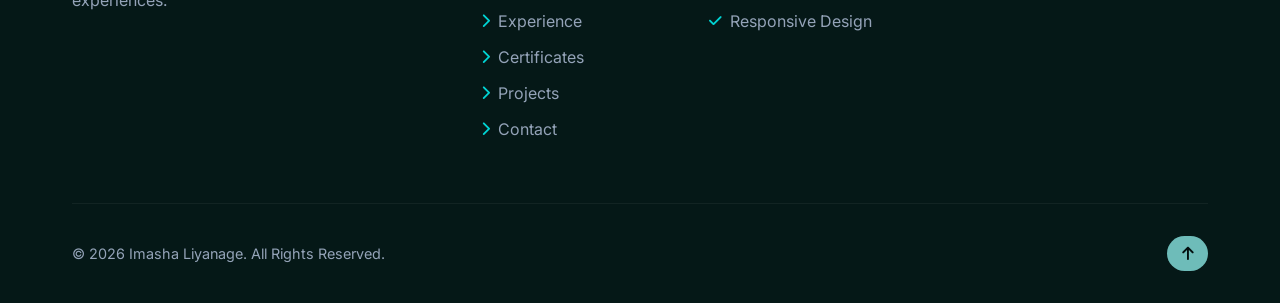
==== commit 7e9dbf10: "Update Education Path image with mobile app screenshot" ====
--- a/index.html
+++ b/index.html
@@ -384,7 +384,7 @@
                 <!-- Project 7 (Education Path - EduPath) -->
                 <div class="project-card">
                     <div class="project-img">
-                        <img src="assets/edupath.png" alt="EduPath - Education Guidance Mobile App">
+                        <img src="assets/edupath.jpg" alt="EduPath - Education Guidance Mobile App">
                     </div>
                     <div class="project-info">
                         <span class="project-category">MOBILE APPLICATION • CAREER GUIDANCE & AI</span>
